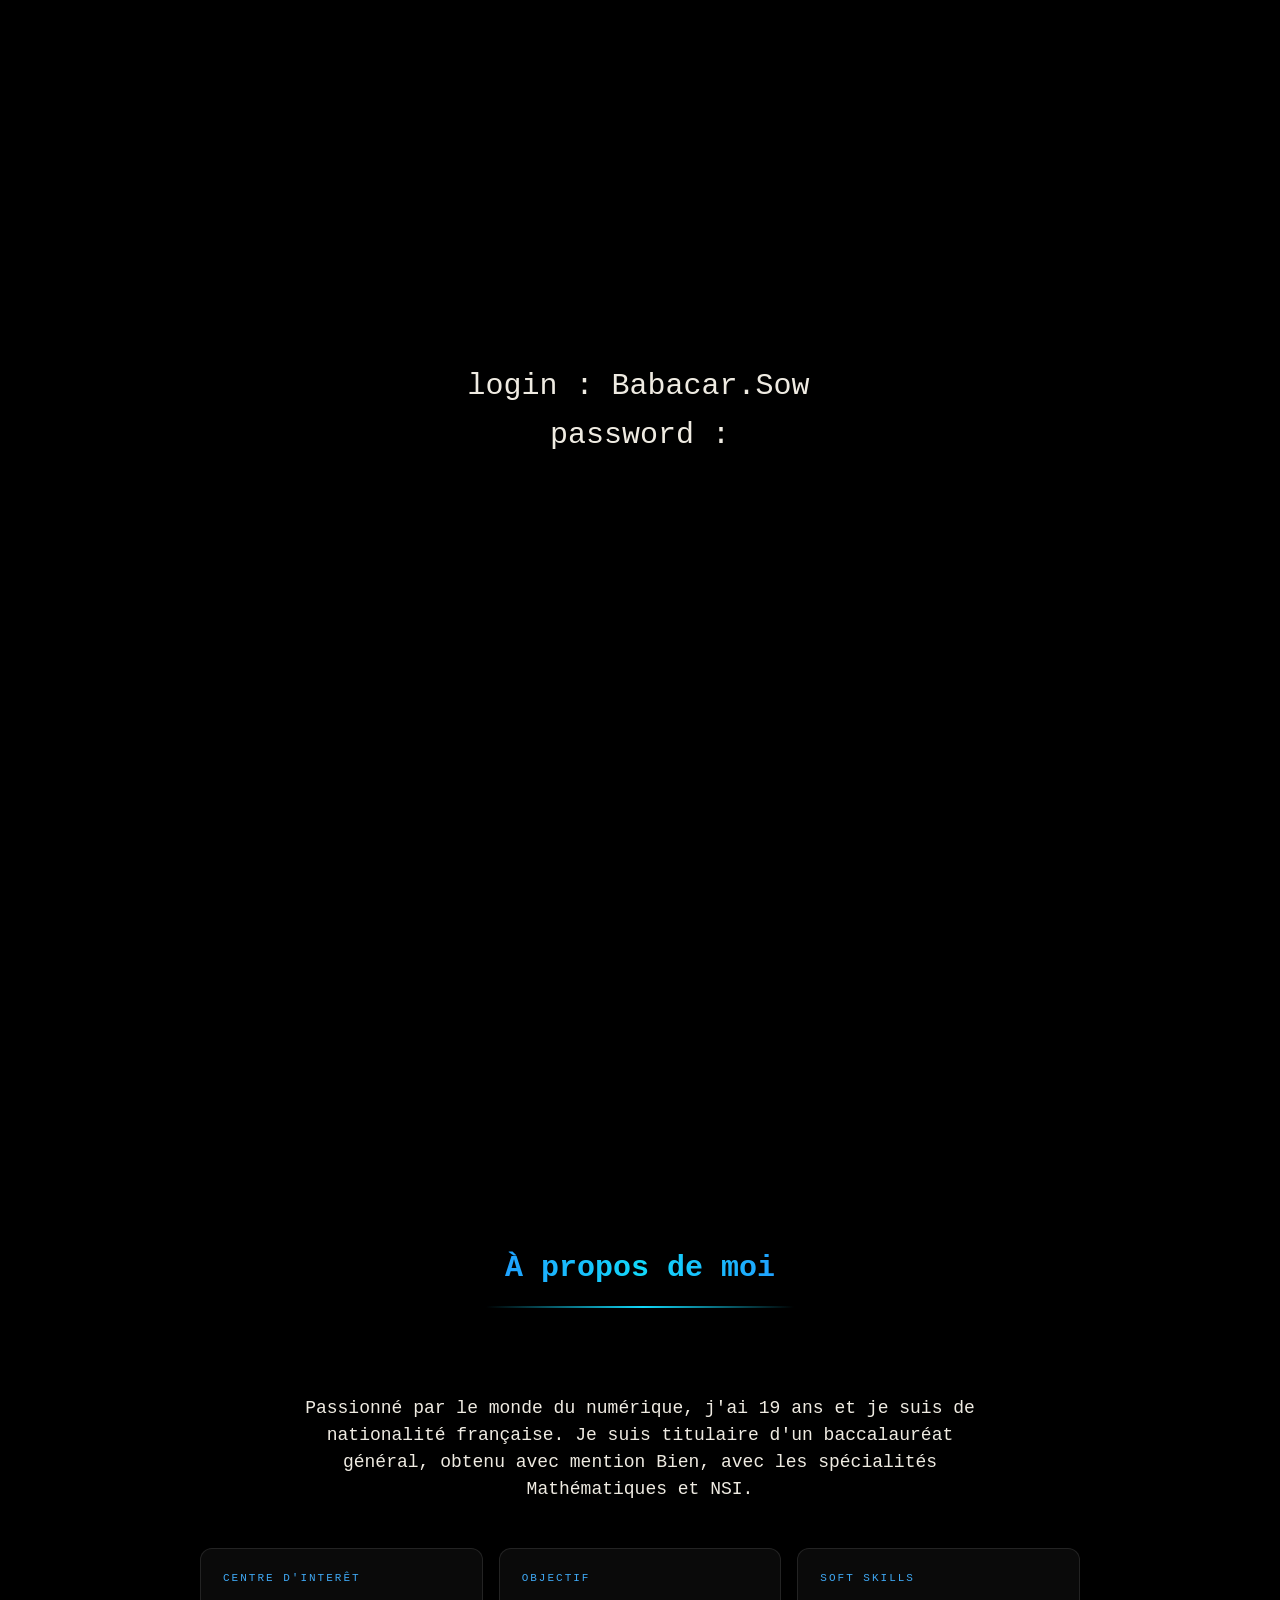
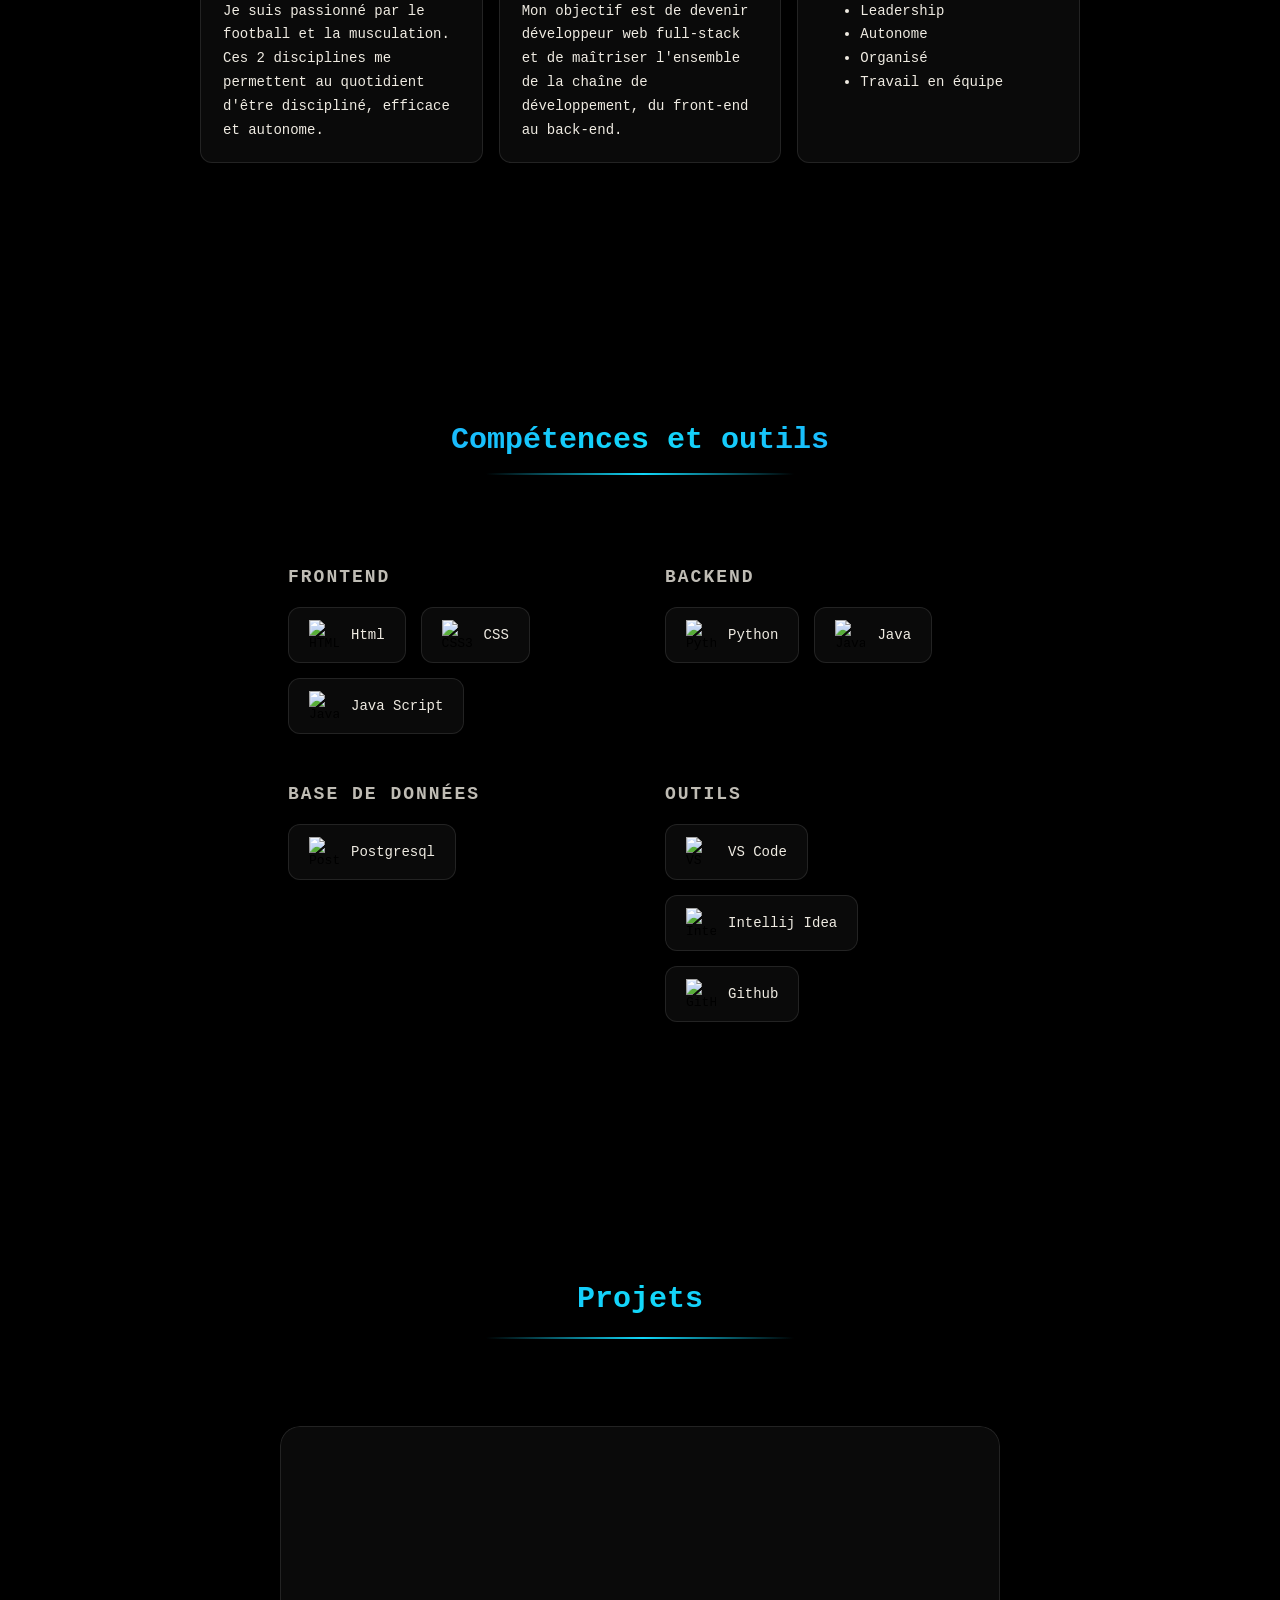
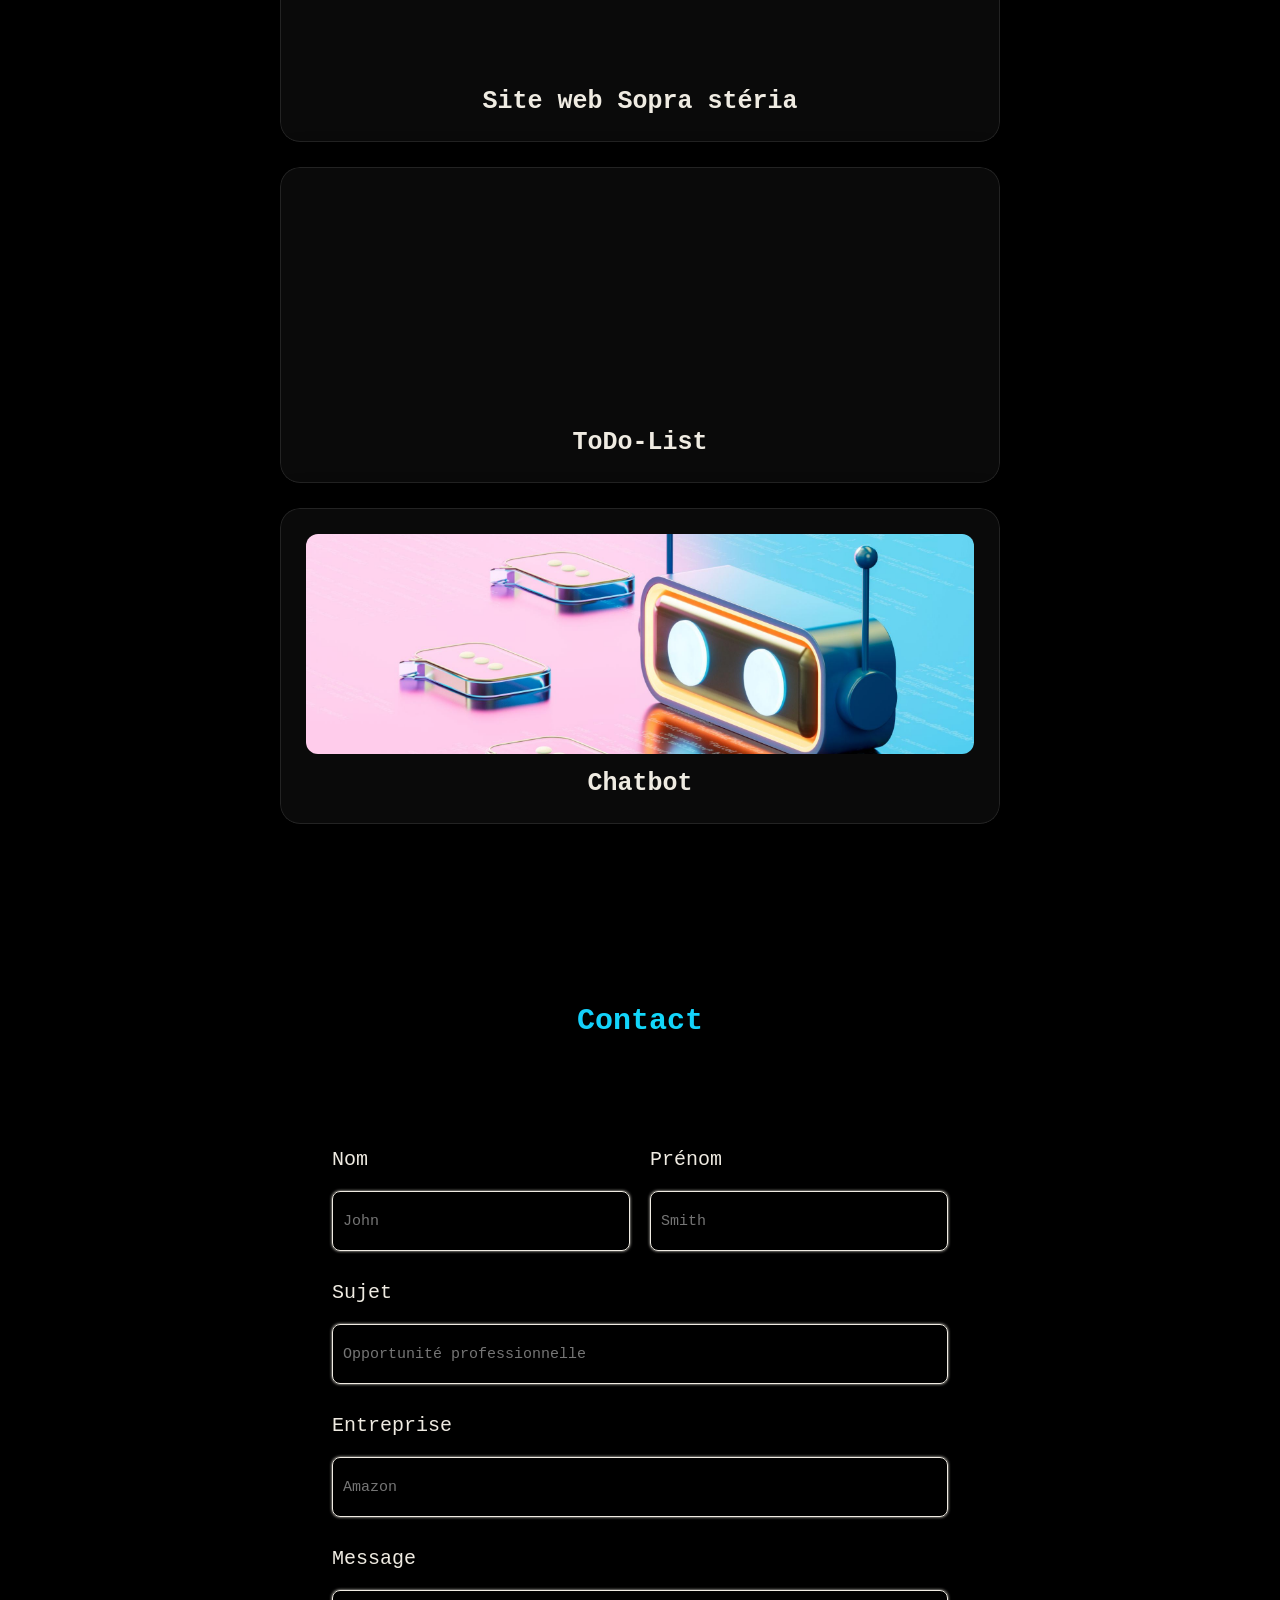
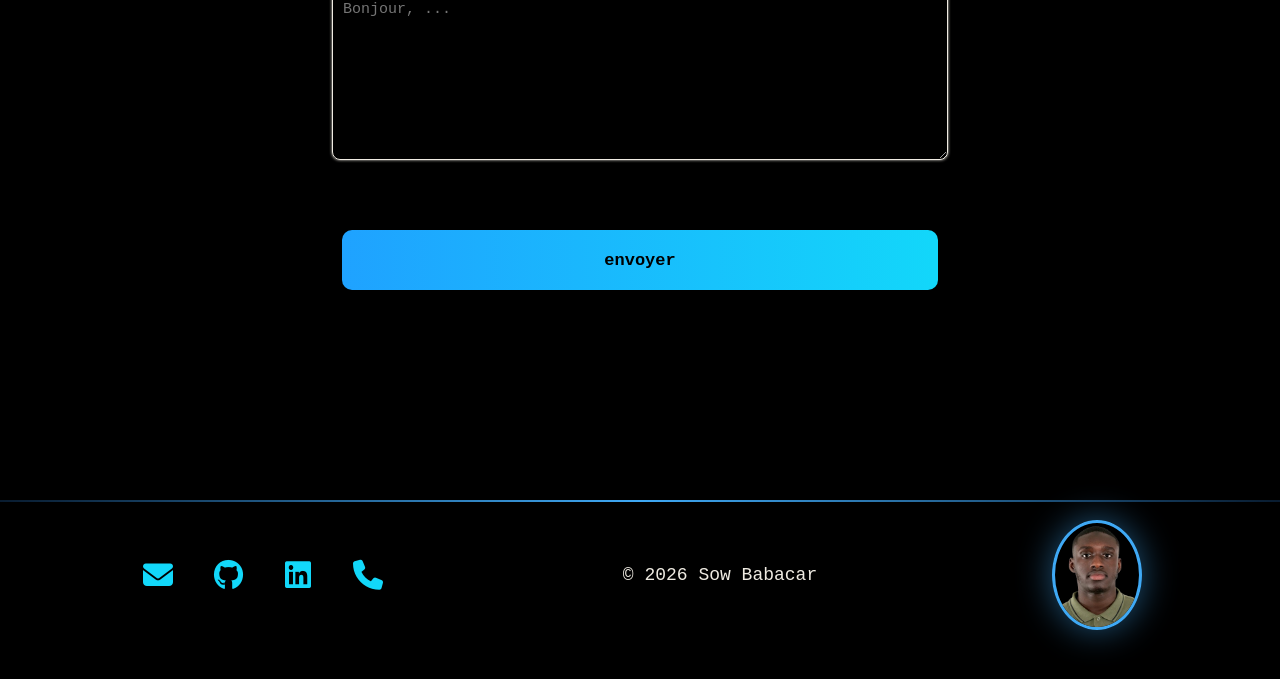
==== index.html @ c26d5688 "Codage d'un toast lors de l'envoie du formulaire." ====
<!doctype html>
<html lang="fr">

<head>
      <meta charset="UTF-8">
      <meta name="viewport" content="width=device-width, initial-scale=1.0">
      <title>B.Sow - Porfolio</title>
      <link rel="stylesheet" href="https://cdnjs.cloudflare.com/ajax/libs/font-awesome/6.5.1/css/all.min.css">
      <link rel="stylesheet" href="codes/header/header.css">
      <link rel="stylesheet" href="codes/main/main-codes/main.css">
      <link rel="stylesheet" href="codes/main/projets/projets.css">
      <link rel="stylesheet" href="codes/main/loader.css">
      <link rel="stylesheet" href="codes/footer/footer.css">
      <link rel="stylesheet" href="https://cdn.jsdelivr.net/gh/devicons/devicon@latest/devicon.min.css">
</head>

<body>
      <div id="loader">
            <p id="identifiant">login : </p>
            <p id="mdp">password : </p>
            <p id="welcome"></p>
      </div>

      <div id="main-content" style="opacity: 0; transition: opacity 1s ease;">
            <section class="grid-container"></section>
      </div>

      <div class="header-phone">
            <a href="#" class="open-btn">☰</a>
            <span>Babacar Sow</span>
      </div>

      <header>
            <div class="btn-span">
                  <a href="#" class="close-btn">X</a>
                  <span>Babacar Sow /></span>
            </div>

            <nav class="nav">
                  <ul>
                        <li><a href="#accueil">accueil</a></li>
                        <li><a href="#a-propos">À propos</a></li>
                        <li><a href="#competences-outils">Compétences</a></li>
                        <li><a href="#projets">Projets</a></li>
                  </ul>
            </nav>
      </header>

      <main>
            <!-- acceuil : section présentation + Contact -->
            <section class="acceuil" id="accueil">
                  <div class="photo">
                        <img src="img/acceuil/photo-de-profil-sans-fond.png" alt="photo de profil" id="photo-profil">
                  </div>

                  <div class="presentation">
                        <div class="prenom-nom">
                              <h2>Hello, je suis <br><span>Babacar Sow</span></h2>
                        </div>

                        <h3 id="h3Presentation">
                              <span id="partie1"></span><span id="spanPresentation"></span><span id="partie2"></span>
                        </h3>

                        <div class="btn-accueil">
                              <a href="documents/CV_Babacar_SOW.pdf" download="CV_Babacar_SOW.pdf" id="btn-telecharger" class="btn-grad">Télécharger CV</a>
                              <a href="#contact" id="btn-contact" class="btn-grad">Me contacter</a>
                        </div>
                  </div>
            </section>

            <!-- à propos de moi -->
            <section class="a_propos" id="a-propos">
                  <h2 class="titre">À propos de moi</h2>
                  <p id="paragraphe">
                        Passionné par le monde du numérique, j'ai 19 ans et je suis de nationalité française. Je suis titulaire d'un baccalauréat général, obtenu avec mention Bien, avec les spécialités Mathématiques et NSI.
                  </p>
                  <div class="infos" id="infos">
                        <div class="centre_interet">
                              <h3>Centre d'interêt</h3>
                              Je suis passionné par le football et la musculation. Ces 2 disciplines me permettent au quotidient d'être discipliné, efficace et autonome.
                        </div>
                        <div class="objectif">
                              <h3>Objectif</h3>
                              Mon objectif est de devenir développeur web full-stack et de maîtriser l'ensemble de la chaîne de développement, du front-end au back-end.
                        </div>
                        <div class="soft_skills">
                              <h3>Soft skills</h3>
                              <ul>
                                    <li>Leadership</li>
                                    <li>Autonome</li>
                                    <li>Organisé</li>
                                    <li>Travail en équipe</li>
                              </ul>
                        </div>
                  </div>
            </section>

            <!-- compétences et outils -->
            <section class="competences-outils" id="competences-outils">
                  <h2 class="titre">Compétences et outils</h2>

                  <div class="container-cards">
                        <div class="categorie frontend">
                              <h3 class="titre-categorie">Frontend</h3>
                              <div class="competences-container">
                                    <div class="icons">
                                          <img src="https://cdn.jsdelivr.net/gh/devicons/devicon@latest/icons/html5/html5-original.svg" alt="HTML5">
                                          <p>Html</p>
                                    </div>
                                    <div class="icons">
                                          <img src="https://cdn.jsdelivr.net/gh/devicons/devicon@latest/icons/css3/css3-original.svg" alt="CSS3">
                                          <p>CSS</p>
                                    </div>
                                    <div class="icons">
                                          <img src="https://cdn.jsdelivr.net/gh/devicons/devicon@latest/icons/javascript/javascript-original.svg" alt="JavaScript">
                                          <p>Java Script</p>
                                    </div>
                              </div>
                        </div>

                        <div class="categorie backend">
                              <h3 class="titre-categorie">Backend</h3>
                              <div class="competences-container">
                                    <div class="icons">
                                          <img src="https://cdn.jsdelivr.net/gh/devicons/devicon@latest/icons/python/python-original.svg" alt="Python">
                                          <p>Python</p>
                                    </div>
                                    <div class="icons">
                                          <img src="https://cdn.jsdelivr.net/gh/devicons/devicon@latest/icons/java/java-original.svg" alt="Java">
                                          <p>Java</p>
                                    </div>
                              </div>
                        </div>

                        <div class="categorie bdd">
                              <h3 class="titre-categorie">Base de données</h3>
                              <div class="competences-container">
                                    <div class="icons">
                                          <img src="https://cdn.jsdelivr.net/gh/devicons/devicon@latest/icons/postgresql/postgresql-original.svg" alt="PostgreSQL">
                                          <p>Postgresql</p>
                                    </div>
                              </div>
                        </div>

                        <div class="categorie outils">
                              <h3 class="titre-categorie">Outils</h3>
                              <div class="competences-container">
                                    <div class="icons">
                                          <img src="https://cdn.jsdelivr.net/gh/devicons/devicon@latest/icons/vscode/vscode-original.svg" alt="VS Code">
                                          <p>VS Code</p>
                                    </div>
                                    <div class="icons">
                                          <img src="https://cdn.jsdelivr.net/gh/devicons/devicon@latest/icons/intellij/intellij-original.svg" alt="IntelliJ IDEA">
                                          <p>Intellij Idea</p>
                                    </div>
                                    <div class="icons">
                                          <img src="https://cdn.jsdelivr.net/gh/devicons/devicon@latest/icons/github/github-original.svg" alt="GitHub">
                                          <p>Github</p>
                                    </div>
                              </div>
                        </div>
                  </div>
            </section>

            <!-- projets -->
            <section class="projets" id="projets">
                  <h2 class="titre">Projets</h2>
                  <div class="liste-projets">

                        <div class="projet soprasteria">
                              <div class="partie-haut">
                                    <video autoplay muted loop playsinline>
                                          <source src="./codes/main/projets/soprastéria/videoSopraSteria.mp4" type="video/mp4">
                                    </video>
                                    <h3>Site web Sopra stéria</h3>
                              </div>
                              <div class="partie-bas">
                                    <div class="stack-icons">
                                          <img src="https://cdn.jsdelivr.net/gh/devicons/devicon@latest/icons/java/java-original.svg" alt="HTML5" title="HTML">
                                          <img src="https://cdn.jsdelivr.net/gh/devicons/devicon@latest/icons/css3/css3-original.svg" alt="CSS3" title="CSS">
                                          <img src="https://cdn.jsdelivr.net/gh/devicons/devicon@latest/icons/javascript/javascript-original.svg" alt="JavaScript" title="JavaScript">
                                    </div>
                                    <div class="btn-projets">
                                          <a href="./codes/main/projets/soprastéria/soprastéria.html" target="_blank" class="btn-details">
                                                <i class="fa-solid fa-list-ul"></i>
                                                détails
                                          </a>
                                          <a href="https://babacar22138.github.io/Sopra-Steria/" target="_blank" class="btn-voir btn-grad">
                                                <i class="fa-solid fa-magnifying-glass"></i>
                                                voir
                                          </a>
                                    </div>
                              </div>
                        </div>

                        <div class="projet ToDOList">
                              <div class="partie-haut">
                                    <video autoplay muted loop playsinline>
                                          <source src="./codes/main/projets/ToDoList/video-todolist.mp4" type="video/mp4">
                                    </video>
                                    <h3>ToDo-List</h3>
                              </div>
                              <div class="partie-bas">
                                    <div class="stack-icons">
                                          <img src="https://cdn.jsdelivr.net/gh/devicons/devicon@latest/icons/html5/html5-original.svg" alt="HTML5" title="HTML">
                                          <img src="https://cdn.jsdelivr.net/gh/devicons/devicon@latest/icons/css3/css3-original.svg" alt="CSS3" title="CSS">
                                          <img src="https://cdn.jsdelivr.net/gh/devicons/devicon@latest/icons/javascript/javascript-original.svg" alt="JavaScript" title="JavaScript">
                                    </div>
                                    <div class="btn-projets">
                                          <a href="/codes/main/projets/ToDoList/todolist.html" target="_blank" class="btn-details">
                                                <i class="fa-solid fa-list-ul"></i>
                                                détails
                                          </a>
                                          <a href="https://babacar22138.github.io/ToDo-List/" target="_blank" class="btn-voir btn-grad">
                                                <i class="fa-solid fa-magnifying-glass"></i>
                                                voir
                                          </a>
                                    </div>
                              </div>
                        </div>

                        <div class="projet chatbot">
                              <div class="partie-haut">
                                    <!-- <video autoplay muted loop playsinline>
                                          <source src="./codes/main/projets/ToDoList/video-todolist.mp4" type="video/mp4">
                                    </video> -->
                                    <img src="./codes/main/projets/chatbot/bot.jpg" alt="bot" id="bot">
                                    <h3>Chatbot</h3>
                              </div>
                              <div class="partie-bas">
                                    <div class="stack-icons">
                                          <img src="https://cdn.jsdelivr.net/gh/devicons/devicon@latest/icons/java/java-original.svg" alt="Java" title="Java">
                                          <img src="https://cdn.jsdelivr.net/gh/devicons/devicon@latest/icons/intellij/intellij-original.svg" alt="Intellij" title="IntelliJ Idea">
                                          <img src="https://cdn.jsdelivr.net/gh/devicons/devicon@latest/icons/github/github-original.svg" alt="Github" title="Github">
                                    </div>
                                    <div class="btn-projets">
                                          <a href="./codes/main/projets/chatbot/chatbot.html" target="_blank" class="btn-details">
                                                <i class="fa-solid fa-list-ul"></i>
                                                détails
                                          </a>
                                          <!-- <a href="" target="_blank" class="btn-voir btn-grad">
                                                <i class="fa-solid fa-magnifying-glass"></i>
                                                voir
                                          </a> -->
                                    </div>
                              </div>
                        </div>

                  </div>
            </section>

            <!-- contact -->
            <section class="contact" id="contact">
                  <h2 class="titre">Contact</h2>

                  <form class="form" action="https://formspree.io/f/maqdydvb" method="POST">
                        <div class="nom-prenom">
                              <div class="nom">
                                    <label for="nom">Nom</label>
                                    <input type="text" id="nom" name="nom" placeholder="John" required>
                              </div>
                              <div class="prenom">
                                    <label for="prenom">Prénom</label>
                                    <input type="text" id="prenom" name="prenom" placeholder="Smith" required>
                              </div>
                        </div>
                        <div class="sujet">
                              <label for="sujet">Sujet</label>
                              <input type="text" name="sujet" id="sujet" placeholder="Opportunité professionnelle" required>
                        </div>
                        <div class="entreprise">
                              <label for="entreprise">Entreprise</label>
                              <input type="text" name="entreprise" id="entreprise" placeholder="Amazon" required>
                        </div>
                        <div class="message">
                              <label for="message">Message</label>
                              <textarea name="message" id="message" placeholder="Bonjour, ..." required></textarea>
                        </div>
                        <div class="btn-form">
                              <input type="submit" value="envoyer" id="btn-submit" class="btn-grad">
                        </div>
                  </form>
            </section>
      </main>
      <div id="toast-notification" class="toast">
            <div class="toast-content">
                  <i class="fa-solid fa-circle-check toast-icon"></i>
                  <p>Le formulaire a bien été envoyé !</p>
            </div>
            <button id="close-toast" class="toast-close-btn">&times;</button>
      </div>

      <footer>
            <div class="reseaux" id="reseaux-footer">
                  <a href="mailto:sowbabacar.pro@gmail.com"><i class="fa-solid fa-envelope"></i></a>
                  <a href="https://github.com/babacar22138" target="_blank"><i class="fa-brands fa-github"></i></a>
                  <a href="#" target="_blank"><i class="fa-brands fa-linkedin"></i></a>
                  <a href="tel:+33640655781"><i class="fa-solid fa-phone"></i></a>
            </div>
            <p>© 2026 Sow Babacar</p>
            <img src="img/acceuil/photo-de-profil-sans-fond.png" alt="photo de profil" id="photo-profil-footer">
      </footer>

      <!-- particles.js container -->
      <div id="particles-js"></div>
      <div class="count-particles"><span class="js-count-particles">--</span> particles</div>

      <!-- Scripts — UN SEUL chargement de particles.js via CDN https -->
      <script src="https://cdn.jsdelivr.net/particles.js/2.0.0/particles.min.js"></script>
      <script src="codes/header/header.js"></script>
      <script src="codes/main/form/form.js"></script>
      <script src="codes/main/main-codes/main.js"></script>
      // Apparition de la page (même logique que ton index)
      <script>
        window.addEventListener('load', () => {
            document.getElementById('page-projet').style.opacity = '1';
        });

        // Particles.js — même config que ton index
        particlesJS('particles-js', {
            particles: {
                number: { value: 80, density: { enable: true, value_area: 800 } },
                color: { value: '#3FA9F5' },
                shape: { type: 'circle' },
                opacity: { value: 0.3, random: true },
                size: { value: 3, random: true },
                line_linked: { enable: true, distance: 150, color: '#3FA9F5', opacity: 0.2, width: 1 },
                move: { enable: true, speed: 2, direction: 'none', random: false, straight: false, out_mode: 'out' }
            },
            interactivity: {
                detect_on: 'canvas',
                events: { onhover: { enable: true, mode: 'grab' }, onclick: { enable: true, mode: 'push' }, resize: true },
                modes: { grab: { distance: 140, line_linked: { opacity: 0.5 } }, push: { particles_nb: 4 } }
            },
            retina_detect: true
        });
    </script>
</body>

</html>
---- codes/header/header.css ----
:root{
    --text-color: #efebe2;
    --text-color-2: #3FA9F5;
}

header {
    /* background: #0e29472f; */
    backdrop-filter: blur(8px);
    display: flex;
    align-items: center;
    justify-content: space-around;
    padding: 20px;
    box-shadow: 0 3px 10px var(--barre-header);
    position: fixed;
    top: 0;
    width: 100%;
    z-index: 20;
}

/* ---------- boutons pour le format téléphone --------- */

.open-btn {
    display: none;
}

.close-btn {
    display: none;
}

/* ------------------------------------------------------ */

header span {
    font-size: 1.8vw;
    font-weight: bold;
    background: linear-gradient(to right, #1FA2FF 0%, #12D8FA 51%, #1FA2FF 100%);
    -webkit-background-clip: text;
    background-clip: text;
    -webkit-text-fill-color: transparent;
    cursor: default;
}

header ul {
    display: flex;
    flex-direction: row;
    padding: 0;
    justify-content: space-around;
    list-style: none;
    gap: 20px;
}

header a {
    color:var(--text-color);
    text-decoration: none;
    font-size: 1.0vw;
}

header a:hover {
    text-decoration: underline;
    text-underline-offset: 10px;
    color: var(--text-color-2);
    transition: color 0.2s;
}


/* ---------------------------------------------------- format téléphone --------------------------------------------------------- */

@media screen and (max-width: 1000px) {
    body{
        width: 100%;
    }
    header {
        transform: translateY(-120vh);
        transition: 0.4s;
    }

    .visible {
    transform: translateY(0%);
    }

    header{
        display: flex;
        flex-direction: column;
        background-color: #0e294749;
        backdrop-filter: blur(8px);
        height: 100%;
        justify-content: flex-start;
        gap: 7rem;
    }


    header nav{
        box-shadow: none;
        padding: 13px;
        border-radius: 30px;
    }


    /* ------------------------------ buttons ---------------------------------- */

    
    /* ------------------- bouton ouverture --------------------- */

    .open-btn {
        display: block;
        top: 0;
        font-size: 40px;
        text-decoration: none;
        color: var(--text-color);
    }


    /* ------------------- bouton fermeture + span --------------------- */

    .btn-span span{
        font-size: 40px;
    }

    .btn-span{
        display: flex;
        flex-direction: row;
        justify-content: space-between;
        width: 100%;
    }

    .close-btn {
        display: block;
        font-size: 40px;
        color: var(--text-color);
        text-decoration: none;
        padding-left: 10px;
    }

    .close-btn:hover{
        color: white;
        text-decoration: none;
    }



    /* ------------------- nav --------------------- */
    

    header nav ul{
        flex-direction: column;
    }

    header a{
        font-size: 30px;
    }

     /* ------------ .header-phone ------------- */
    
     
    
    .header-phone{
        z-index: 20;
        position: fixed;
        top: 0;
        width: 100%;
        display: flex;
        justify-content: space-between;
        padding: 30px;
        background: #0e294700;
        backdrop-filter: blur(10px);
    }

    .header-phone span{
        font-size: 2.8rem;
        color: var(--text-color-2);
        align-self: center;
        cursor: default;
    }

}
---- codes/main/main-codes/main.css ----
:root {
    /* --- Couleurs --- */
    --bg-color: linear-gradient(#091C30, #030b13);
    --bg-color-choix-2: #03080D;
    --text-color: #efebe2;
    --text-color-2: #3FA9F5;
    --btn-bg: #6fb5e700;
    --btn-bg-hover: #5db3ef;
    --btn-secondaire-bg: #296c9c00;
    --btn-secondaire-bg-hover: aqua;
    --shadow-color: black;
    --color-titre-partie: aqua;

    /* --- Tailles --- */
    --font-size-title: 40px;
    --font-size-subtitle: 16px;
    --padding-main: 0 250px 150px 250px;
    --border-radius: 10px;
    --border-radius-hover: 20px;
    --box-shadow: 0 0 15px var(--shadow-color);
    --box-shadow-hover: 0 0 25px var(--shadow-color);
    --transition: all 0.4s;
}


* {
    font-family: monospace;
    margin: 0;
    box-sizing: border-box;
    scroll-behavior: smooth;
}

/* --------------------------- background --------------------------- */

/* ---- particles.js container ---- */
#particles-js {
    position: fixed;
    top: 0;
    left: 0;
    width: 100%;
    height: 100%;
    z-index: -1;
}

/* ---- stats.js ---- */
#stats,
.count-particles {
    -webkit-user-select: none;
    margin-top: 5px;
    margin-left: 5px;
}

#stats {
    border-radius: 3px 3px 0 0;
    overflow: hidden;
}

.count-particles {
    border-radius: 0 0 3px 3px;
}

/* ---------------------------------------------------------- */

body {
    min-height: 100vh;
    background: black;
}

main {
    margin-top: 84px;
    padding: var(--padding-main);
}

.acceuil {
    margin-top: 20vh;
    scroll-margin-top: 300px;
}

.projets {
    margin-top: 20vh;
    scroll-margin-top: 100px;
}

.a_propos,
.competences-outils,
.contact {
    margin-top: 20vh;
    scroll-margin-top: 240px;
}

/* --- transition fluide --- */
.titre,
.competences-outils,
.projets,
.contact,
.cards,
.form {
    opacity: 0;
    transition: opacity 1.5s ease-in-out;
}

.a_propos,
.competences-outils,
.contact,
.projets {
    position: relative;
}


/* ----------- linéar gradient ----------- */

.a_propos::after,
.competences-outils::after,
.contact::after,
.projets::after {
    content: "";
    position: absolute;
    top: 55px;
    left: 50%;
    transform: translateX(-50%);
    width: 0%;
    height: 2px;
    transition: width 0.8s;
    background: linear-gradient(to right, black 0%, #12D8FA 51%, black 100%);
}

.a_propos.visible::after,
.competences-outils.visible::after,
.contact.visible::after,
.projets.visible::after {
    width: 35%;
}

/* --- titre des parties ---  */

.a_propos h2,
.competences-outils h2,
.contact h2,
.projets h2 {
    text-align: center;
    margin-bottom: 110px;
    font-size: 30px;
    background: linear-gradient(to right, #1FA2FF 0%, #12D8FA 51%, #1FA2FF 100%);
    -webkit-background-clip: text;
    background-clip: text;
    -webkit-text-fill-color: transparent;
    cursor: default;
}


/* -------------- photo de profil en mouvement ---------------- */

@keyframes flottaison {
    0% {
        transform: translateY(0);
    }

    50% {
        transform: translateY(-20px);
    }

    100% {
        transform: translateY(0);
    }
}

#photo-profil {
    animation: flottaison 3s ease-in-out infinite;
}

/* ------------------------------------------------------------------------------ acceuil -------------------------------------------------------------------------- */

/* -------- transition après loader -------------- */

.acceuil-caché {
    opacity: 0;
    transition: all 1.5s ease-in;
}

.acceuil.visible {
    opacity: 1;
    transition: transform 1.2s ease-in;
}

.prenom-nom,
.reseaux-acceuil {
    opacity: 0;
    transition: opacity 0.8s ease-in;
}

/* ------------------------------ */

.acceuil {
    opacity: 0;
    transform: translateY(-100px);
    transition: all 1s ease-out;
    display: flex;
    flex-direction: row-reverse;
    align-items: center;
    justify-content: space-between;
    flex-wrap: wrap-reverse;
    gap: 100px;
    position: relative;
    margin-top: 40vh;
}

/* ----------- photo de profil --------------- */

.photo {
    align-content: center;
}

#photo-profil {
    background-color: #091c3000;
    border: 3px solid var(--text-color-2);
    border-radius: 50%;
    opacity: 0;
    transition: opacity 1.4s ease-in;
    box-shadow: 0 0 15px rgba(31, 162, 255, 0.4);
}


/* ------ presentation ------- */

.presentation {
    display: flex;
    flex-direction: column;
    align-items: flex-start;
    max-width: 60%;
    gap: 10px;
}

.prenom-nom {
    font-size: var(--font-size-title);
}

.presentation h2 {
    white-space: nowrap;
    letter-spacing: 5px;
    font-size: 4.8vw;
}

.prenom-nom h2 span {
    background: linear-gradient(to right, #1FA2FF 0%, #12D8FA 51%, #1FA2FF 100%);
    -webkit-background-clip: text;
    background-clip: text;
    -webkit-text-fill-color: transparent;
}

#spanPresentation {
    background: linear-gradient(to right, #1FA2FF 0%, #12D8FA 51%, #1FA2FF 100%);
    -webkit-background-clip: text;
    background-clip: text;
    -webkit-text-fill-color: transparent;
}

.presentation h3 {
    margin: 20px 0;
    font-size: 1.0vw;
}

.presentation h3,
.presentation h2 {
    text-align: left;
    color: var(--text-color);
}


/* --------------- boutons ------------------*/
.btn-accueil {
    display: flex;
    flex-direction: row;
    justify-content: space-between;
}

.reseaux-acceuil {
    opacity: 0;
    transition: opacity 1.4s ease-in;
}

.btn-grad {
    font-size: var(--font-size-subtitle);
    background-color: var(--btn-bg);
    text-decoration: none;
}

.btn-grad {
    background-image: linear-gradient(to right, #1FA2FF 0%, #12D8FA 51%, #1FA2FF 100%);
}

.btn-grad {
    margin: 10px;
    padding: 15px 45px;
    text-align: center;
    text-transform: capitalize;
    transition: opacity 1.2s ease-in, transform 0.3s;
    background-size: 200% auto;
    color: var(--text-color);
    border-radius: 10px;
    display: block;
    outline: none;
    border: none;
    font-weight: bold;
    border: 0;
    box-shadow: 0 0 15px rgba(31, 162, 255, 0.4);
}

.btn-grad:hover {
    background-position: right center;
    text-decoration: none;
    color: var(--text-color);
}


/* ------- commun (acceuil + projet)------------ */

.btn-grad,
.btn-details,
.btn-voir {
    display: flex;
    align-items: center;
    justify-content: center;
    gap: 8px;
    backdrop-filter: blur(8px);
    padding: 15px;
    border-radius: var(--border-radius);
    transition: var(--transition);
}

.btn-details {
    transition: var(--transition);
}

#btn-contact,
#btn-telecharger,
.btn-details,
.btn-voir {
    transition: var(--transition);
}

#btn-contact:hover,
#btn-telecharger:hover,
.btn-details:hover,
.btn-voir:hover {
    transform: translateY(-5px);
    border-radius: var(--border-radius-hover);
    box-shadow: var(--box-shadow-hover);
    font-weight: bold;
}

#btn-contact {
    opacity: 0;
}

#btn-telecharger {
    margin-left: 0;
    background: white;
    color: black;
    opacity: 0;
    transition: opacity 1.2s, transform 0.4s, border-radius 0.4s, box-shadow 0.4s;
    box-shadow: 0 0 15px rgba(169, 203, 228, 0.4);
}

/* ----------- medias queries acceuil ----------- */

@media screen and (max-width: 1500px) {
    .prenom-nom {
        font-size: 30px;
    }
}

@media screen and (max-width: 1300px) {
    main {
        padding: 0 200px 200px 200px;
    }
}

@media screen and (max-width: 1100px) {
    main {
        padding: 0 100px 100px 100px;
    }

    .acceuil {
        flex-direction: column;
        align-items: center;
        justify-content: center;
        gap: 40px;
        flex-wrap: wrap-reverse;
    }

    #photo-profil {
        height: 280px;
        position: unset;
    }

    .presentation {
        max-width: 100%;
        align-items: center;
    }

    .presentation h2 {
        white-space: normal;
        text-align: center;
        font-size: clamp(28px, 6vw, 52px);
    }

    .presentation h3 {
        text-align: center;
        font-size: clamp(13px, 2vw, 18px);
    }

    .btn-accueil {
        justify-content: center;
        flex-wrap: wrap;
    }
}

@media screen and (max-width: 800px) {
    main {
        padding: 0 30px 200px 30px;
    }

    .acceuil {
        margin-top: 250px;
    }

    .presentation h3 {
        margin: 30px 0;
    }

    .presentation h4 {
        margin: 30px 0;
    }

    .btn-accueil {
        flex-direction: column;
        width: 90%;
    }

    #btn-contact,
    #btn-telecharger {
        flex-direction: column;
        font-size: 18px;
        font-weight: bold;
        width: 100%;
    }
}

@media screen and (max-width: 768px) {
    .acceuil {
        gap: 30px;
    }

    .presentation h2 {
        font-size: clamp(24px, 8vw, 40px);
        letter-spacing: 2px;
    }

    .presentation h3 {
        font-size: 15px;
        margin: 15px 0;
    }

    .btn-accueil {
        flex-direction: column;
        width: 60%;
        align-items: center;
    }

    #btn-telecharger,
    #btn-contact {
        margin: 6px 0;
        font-size: 16px;
    }
}

@media screen and (max-width: 500px) {
    main {
        margin-top: 165px;
    }

    .header-phone span {
        font-size: 40px;
    }

    .btn-accueil {
        width: 70%;
    }

    #btn-contact,
    #btn-telecharger {
        width: 100%;
    }

    .presentation h2 {
        font-size: 35px;
    }
}

@media screen and (max-width: 480px) {
    .acceuil {
        margin-top: 30vh;
    }

    .presentation h2 {
        font-size: clamp(22px, 9vw, 34px);
        letter-spacing: 1px;
    }

    #btn-telecharger,
    #btn-contact {
        width: 100%;
    }
}

/* ----------------------------------------------------------------------- à propos -------------------------------------------------- */
.a_propos {
    display: flex;
    flex-direction: column;
    align-items: center;
    font-size: 16px;
}

.a_propos p {
    color: var(--text-color);
    margin-bottom: 10px;
    max-width: 700px;
    margin: 0 auto;
    font-size: 18px;
    line-height: 1.5;
    text-align: center;
}

.a_propos > p {
    color: var(--text-color);
    max-width: 700px;
    margin: 0 auto;
    font-size: 18px;
    line-height: 1.5;
    text-align: center;
}

#paragraphe, #paragraphe2, #btn-telecharger {
    opacity: 0;
}

#paragraphe, #paragraphe2 {
    transition: all 1.2s ease-in;
}

#paragraphe, #btn-telecharger {
    opacity: 0;
}

#paragraphe {
    transition: all 1.2s ease-in;
}

#paragraphe2 {
    margin-top: 45px;
}

.btn-a-propos {
    margin-top: 40px;
    display: flex;
    gap: 20px;
    max-width: 100%;
    border-radius: 8px;
    justify-content: center;
}

.btn-acceuil a {
    text-decoration: none;
}

/* ----------- grille de cartes ----------- */
.centre_interet, .objectif, .soft_skills {
    opacity: 0;
}

.infos {
    display: grid;
    grid-template-columns: repeat(3, 1fr);
    gap: 16px;
    max-width: 900px;
    width: 100%;
    margin-top: 45px;
}

.infos > div {
    background: rgba(255, 255, 255, 0.04);
    border: 1px solid rgba(255, 255, 255, 0.1);
    border-radius: 12px;
    padding: 20px 22px;
    color: var(--text-color);
    font-size: 14px;
    line-height: 1.7;
    transition: transform 0.3s, border-color 0.3s, opacity 1.2s;
}

.infos > div:hover {
    transform: translateY(-5px);
    border-color: rgba(63, 169, 245, 0.35);
}

.infos h3 {
    font-size: 11px;
    font-weight: 500;
    text-transform: uppercase;
    letter-spacing: 2px;
    color: var(--text-color-2);
    margin-bottom: 12px;
}

/* ----------- liste compétences ----------- */

.competences ul {
    list-style: none;
    padding: 0;
    margin: 0;
    display: flex;
    flex-wrap: wrap;
    gap: 8px;
}

.competences ul li {
    font-size: 13px;
    padding: 5px 14px;
    border-radius: 99px;
    background: rgba(63, 169, 245, 0.12);
    color: var(--text-color-2);
    border: 1px solid rgba(63, 169, 245, 0.3);
    transition: background 0.3s, border-color 0.3s;
}

.competences ul li:hover {
    background: rgba(63, 169, 245, 0.25);
    border-color: rgba(63, 169, 245, 0.6);
}

/* ----------- bouton ----------- */

.btn-a-propos {
    margin-top: 40px;
    display: flex;
    gap: 20px;
    max-width: 100%;
    border-radius: 8px;
    justify-content: center;
}

/* ----------- medias queries à propos ----------- */

@media screen and (max-width: 1000px) {
    .a_propos p {
        font-size: 16px;
    }
}

@media screen and (max-width: 900px) {
    .infos {
        grid-template-columns: repeat(2, 1fr);
    }

    .competences {
        grid-column: 1 / -1;
    }
}

@media screen and (max-width: 600px) {
    .infos {
        grid-template-columns: 1fr;
    }

    .competences {
        grid-column: 1;
    }
}

@media screen and (max-width: 500px) {
    .a_propos p {
        font-size: 14px;
    }
}

/* ----------------------------------------------------------------------- Compétences et outils ------------------------------------------------------------------- */

.competences-outils::after {
    top: 130px;
}

/* ------------- cards --------------- */

.competences-outils {
    padding: 80px 10%;
}

.container-cards {
    display: grid;
    grid-template-columns: repeat(2, 1fr);
    gap: 50px;
    align-items: start;
}

.titre-categorie {
    color: var(--text-color);
    font-size: 18px;
    text-align: left;
    margin-bottom: 20px;
    text-transform: uppercase;
    letter-spacing: 2px;
    opacity: 0.8;
}

.competences-container {
    display: flex;
    flex-wrap: wrap;
    gap: 15px;
}

.icons {
    display: flex;
    flex-direction: row;
    align-items: center;
    gap: 12px;
    padding: 12px 20px;
    background: rgba(255, 255, 255, 0.04);
    border: 1px solid rgba(255, 255, 255, 0.1);
    border-radius: 12px;
    width: fit-content;
    transition: all 0.3s cubic-bezier(0.4, 0, 0.2, 1);
    cursor: default;
}

.icons img {
    width: 30px;
    height: 30px;
}

.icons p {
    color: var(--text-color);
    font-size: 14px;
    font-weight: 500;
    margin: 0;
}

.icons:hover {
    transform: translateY(-5px);
    border-color: rgba(63, 169, 245, 0.6);
}

/* ----------- medias queries compétences et outils ----------- */

@media (max-width: 768px) {
    .container-cards {
        grid-template-columns: 1fr;
    }
    .icons {
        width: 100%;
        justify-content: center;
    }
}

@media screen and (max-width: 800px) {
    .cards {
        grid-template-columns: repeat(auto-fit, minmax(100px, 1fr));
        padding: 45px;
    }
}

@media screen and (max-width: 500px) {
    .competences-outils h2 {
        font-size: 25px;
    }

    .cards div p {
        font-size: 13px;
    }
}

@media screen and (max-width: 420px) {
    .competences-outils::after {
        top: 150px;
    }
}

/* -------------------------------------------------------------------------- Contact --------------------------------------------------------------------------------- */

form {
    color: var(--text-color);
    width: 70%;
    margin: 0 auto;
}

form div {
    max-width: 100%;
}

form label {
    margin-bottom: 20px;
    font-size: 20px;
}

form input {
    height: 60px;
}

form textarea {
    height: 170px;
}

form input,
.message textarea {
    padding: 10px;
    font-size: 15px;
    text-align: start;
    outline: none;
    border-radius: 8px;
    color: var(--text-color);
    backdrop-filter: blur(8px);
    background-color: #030b1300;
    border: 1px solid var(--text-color);
    box-shadow: 0 0 3px var(--text-color);
}

form input:focus,
form textarea:focus {
    border: 1px solid var(--text-color-2);
    background-color: #030b1358;
    box-shadow: 0 0 3px var(--text-color-2);
}

/* --------------------------------------- */

.nom-prenom {
    display: flex;
    flex-direction: row;
    gap: 20px;
    width: 100%;
}

.nom,
.prenom {
    min-width: 48%;
    width: 50%;
}

.nom,
.prenom,
.sujet,
.entreprise,
.message {
    display: flex;
    flex-direction: column;
}

.nom-prenom,
.sujet,
.entreprise,
.message {
    margin-bottom: 30px;
}

/* ------ bouton du formulaire --------- */

.btn-form {
    display: flex;
    justify-content: center;
    margin-top: 60px;
}

#btn-submit {
    text-align: center;
    font-weight: bold;
    font-size: 17px;
    color: black;
    outline: none;
    box-shadow: 0 0 2px black;
    background-color: var(--text-color-2);
    width: 100%;
    border: 0;
    transition: var(--transition);
    text-transform: lowercase;
}

#btn-submit:hover {
    cursor: pointer;
    font-size: 19px;
    width: 93%;
    transform: translateY(-5px);
    box-shadow: 0 4px 2px black;
}

/* ----------- medias queries contact ----------- */

@media screen and (max-width: 800px) {
    .a_propos,
    .competences-outils,
    .contact,
    .projets {
        margin-top: 90px;
    }

    .nom-prenom {
        flex-direction: column;
    }

    .nom,
    .prenom {
        width: 100%;
    }

    .btn-form input {
        width: 100%;
        font-size: 20px;
    }
}

/* -------------------------------------------------------------------------- Toast Notification ------------------------------------------------------------------------ */
.toast {
    position: fixed;
    bottom: 30px;
    right: 30px;
    background: rgba(9, 28, 48, 0.85);
    border: 1px solid var(--text-color-2);
    backdrop-filter: blur(10px);
    color: var(--text-color);
    padding: 16px 24px;
    border-radius: var(--border-radius);
    box-shadow: 0 10px 30px rgba(0, 0, 0, 0.5), 0 0 15px rgba(63, 169, 245, 0.2);
    display: flex;
    align-items: center;
    justify-content: space-between;
    gap: 20px;
    z-index: 9999;
    
    opacity: 0;
    transform: translateY(20px);
    pointer-events: none;
    transition: opacity 0.4s ease, transform 0.4s ease;
}

.toast.show {
    opacity: 1;
    transform: translateY(0);
    pointer-events: auto;
}

.toast-content {
    display: flex;
    align-items: center;
    gap: 12px;
}

.toast-icon {
    color: #12D8FA;
    font-size: 18px;
}

.toast p {
    margin: 0;
    font-size: 14px;
    font-weight: bold;
    letter-spacing: 0.5px;
}

.toast-close-btn {
    background: none;
    border: none;
    color: var(--text-color);
    font-size: 22px;
    cursor: pointer;
    opacity: 0.6;
    transition: opacity 0.2s, transform 0.2s;
    padding: 0;
    line-height: 1;
}

.toast-close-btn:hover {
    opacity: 1;
    color: #12D8FA;
    transform: scale(1.1);
}

/* ----------- medias queries toast ----------- */
@media screen and (max-width: 480px) {
    .toast {
        bottom: 20px;
        left: 20px;
        right: 20px;
        padding: 12px 16px;
    }
}
---- codes/main/projets/projets.css ----
:root {
    /* --- Couleurs --- */
    --bg-color: linear-gradient(#091C30, #030b13);
    --bg-color-choix-2: #03080D;
    --text-color: #efebe2;
    --text-color-2: #3FA9F5;
    --btn-bg: #6fb5e700;
    --btn-bg-hover: #5db3ef;
    --btn-secondaire-bg: #296c9c00;
    --btn-secondaire-bg-hover: aqua;
    --shadow-color: black;
    --color-titre-partie: aqua;
}

/* ---------------------- partie projets ------------------------------ */
.projets {
    padding: 0 205px;
}

.liste-projets {
    display: grid;
    grid-template-columns: repeat(auto-fit, minmax(min(400px, 100%), 1fr));
    place-items: center;
    gap: 25px;
    color: var(--text-color);
}

.projet {
    width: 100%;
    position: relative;
    transition: transform 0.3s;
    box-shadow: 0 0 30px black;
    border-radius: 20px;
    overflow: hidden;
}

.projet:hover .partie-bas {
    opacity: 1;
}

.projet:hover {
    transform: translateY(-10px);
    border-color: rgba(63, 169, 245, 0.6);
}

/* ------------ boutons ------------- */

.btn-projets {
    display: flex;
    flex-direction: row;
    justify-content: space-between;
    gap: 20px;
}

.btn-details, .btn-voir {
    font-size: var(--font-size-subtitle);
    color: var(--btn-bg-hover);
}

/* ---- transition au hover ET au relâchement ---- */

.btn-details {
    color: var(--text-color-2);
    border: 1px solid;
    margin: 10px;
    /* transition héritée de main.css via .btn-details */
}

.btn-details:hover {
    color: var(--text-color);
    transform: translateY(-5px);
    border-radius: var(--border-radius-hover);
    box-shadow: 0 0 25px black;
}

.btn-voir {
    background-color: var(--text-color-2);
    color: var(--text-color);
    border: 0;
    /* transition héritée de main.css via .btn-voir */
}

.btn-voir:hover {
    background-color: var(--text-color-2);
    color: var(--text-color);
    border: 0;
    filter: brightness(1.15);
    transform: translateY(-5px);
    border-radius: var(--border-radius-hover);
    box-shadow: 0 0 25px black;
}

/* ----------- partie de haut -------------- */

.partie-haut {
    background: rgba(255, 255, 255, 0.04);
    border: 1px solid rgba(255, 255, 255, 0.1);
    padding: 25px;
    border-radius: 20px;
    transition: border-radius 1s ease-out;
}

.partie-haut.border {
    border-radius: 20px 20px 0 0;
}

.partie-haut h3 {
    text-align: center;
    font-size: 25px;
    margin-top: 15px;
    margin-bottom: 0;
    color: var(--text-color);
}

/* ----------- vidéo -------------- */

.partie-haut video, #bot {
    display: block;
    width: 100%;
    height: 220px;
    object-fit: cover;
    border-radius: 12px;
}

/* ----------- partie du bas -------------- */

.partie-bas {
    opacity: 0;
    padding: 20px 25px;
    position: absolute;
    bottom: 0;
    left: 0;
    width: 100%;
    height: auto;
    transition: opacity 0.4s ease;
    background: linear-gradient(to top, rgba(0, 0, 0, 0.92) 70%, rgba(0, 0, 0, 0));
    border-radius: 0 0 20px 20px;
    display: flex;
    flex-direction: column;
    justify-content: flex-end;
    gap: 14px;
}

.partie-bas p {
    text-align: left;
    font-size: 0.82rem;
    line-height: 1.6;
    color: var(--text-color);
    display: -webkit-box;
    -webkit-line-clamp: 3;
    -webkit-box-orient: vertical;
    overflow: hidden;
}

.partie-bas img {
    max-width: 25px;
}

/* --------------- stack icons ---------------- */

.stack-icons {
    display: flex;
    flex-direction: row;
    gap: 10px;
    align-items: center;
    flex-wrap: wrap;
}

.stack-icons img {
    width: 32px;
    height: 32px;
    border-radius: 6px;
    background: rgba(255, 255, 255, 0.06);
    padding: 4px;
    border: 1px solid rgba(255, 255, 255, 0.12);
    transition: transform 0.3s, border-color 0.3s;
}

.stack-icons img:hover {
    transform: translateY(-4px);
    border-color: rgba(63, 169, 245, 0.5);
}

/* --------------- boutons ---------------- */

.btn-projets a {
    text-decoration: none;
    width: 45%;
    font-size: clamp(12px, 1.1vw, 16px);
    transition: font-size 0.2s ease, transform 0.4s, border-radius 0.4s, box-shadow 0.4s, color 0.4s, filter 0.4s;
}

.btn-projets a:hover {
    font-size: clamp(13px, 1.2vw, 17px);
}

.btn-projets a img {
    margin-right: 8px;
}

/* -------------------------------- media queries ------------------------- */

@media screen and (max-width: 1410px) {
    .projets {
        padding: 0 80px;
    }
}

@media screen and (max-width: 1000px) {
    .projets {
        padding: 0 30px;
    }

    .liste-projets {
        grid-template-columns: repeat(auto-fit, minmax(min(320px, 100%), 1fr));
    }
}

/* ---------- téléphone ---------- */

@media screen and (max-width: 768px) {
    .projets {
        padding: 0;
    }

    .liste-projets {
        grid-template-columns: 1fr;
        place-items: center;
    }

    .projet {
        width: 90%;
    }

    .btn-projets {
        gap: 10px;
    }

    .btn-projets a {
        width: 100%;
        font-size: 16px;
    }

    .btn-projets a:hover {
        font-size: 17px;
    }

    .partie-haut h3 {
        font-size: 20px;
    }

    .partie-haut video {
        height: 180px;
    }
}

@media screen and (max-width: 500px) {
    .projet {
        width: 100%;
    }

    .partie-bas p {
        font-size: 0.78rem;
    }

    .btn-projets a {
        font-size: 15px;
    }
}
---- codes/main/loader.css ----
:root{
    --text-color: #efebe2;
    --text-color-2: #3FA9F5;
}

/* ---------intro avant l'ouverture de la page --------------*/

#loader {
  position: fixed;
  top: 0;
  left: 0;
  width: 100%;
  height: 100vh;
  /* background-color: #030b13; */
  background-color: black;
  display: flex;
  justify-content: center;
  align-items: center;
  z-index: 1000; /* Toujours au-dessus */
  transition: transform 0.8s cubic-bezier(0.77, 0, 0.175, 1);
  display: flex;
  flex-direction: column;
}

#intro{
    margin-top: 25px;
}

#identifiant, #mdp, #welcome, #intro{
    margin-bottom: 15px;
    white-space: nowrap;
    overflow: hidden;
    display: inline-block;
    font-size: 30px;
    color: var(--text-color);
}

#welcome{
    color: var(--text-color-2);
    font-size: 35px;
    margin-top: 50px;
}

/* ---------- curseur ------------- */

.curseur{
    border-right: 3px solid #000;
    animation: blink 0.7s infinite;
}

@keyframes blink {
  0%, 100% { border-color: transparent; }
  50% { border-color: var(--btn-bg-hover); }
}

.loader-hidden {
  transform: translateY(-100%);
}

@media screen and (max-width: 600px) {
    #welcome{
        font-size: 25px;
    }
    
}
---- codes/footer/footer.css ----
/* -------------------------------------------------------------------------- Footer --------------------------------------------------------------------------------- */
:root{
    --text-color: #efebe2;
    --text-color-2: #3FA9F5;
}

footer{
    /* background: #0e29477c; */
    backdrop-filter: blur(8px);
    display: flex;
    align-items: center;
    justify-content: space-around;
    padding: 20px 20px 0 20px;
    box-shadow: 0 3px 10px var(--barre-header);
    width: 100%;
    color: var(--text-color);
}

footer::after{
    content: "";
    position: absolute;
    top: 0;
    left: 0;
    width: 100%;
    height: 2px;
    background: linear-gradient(90deg,#091C30, var(--text-color-2), #091C30);
}

/* -------- reseaux --------- */

.reseaux{
    width: 250px;
    display: flex;
    flex-direction: row;
    justify-content: space-between;
}



.reseaux a i{
    color: #12D8FA;
    font-size: 30px;
    border-radius: 30px;
    padding: 5px;
    transition: all 0.3s;
}

.reseaux a:hover .reseaux a i{
    cursor: pointer;
    color: var(--text-color);
}

/* ------ copyright --------- */

footer p{
    font-size: 18px;
}


/* ------- photo --------- */


#photo-profil-footer{
    background-color: #091c3000;
    border: 3px solid var(--text-color-2);
    box-shadow: 0 0 35px rgba(63,169,245,0.5);
    border-radius: 50%;
    height: 110px;
    width: 90px;
}




/* ---------------------------- medeia queries ------------------------------ */
@media screen and (max-width: 768px) {

    /* ------ réseaux ------ */

    #reseaux-footer{
        display: grid;
        grid-template-columns: repeat(2, 40px);
        width: 25%;
        row-gap: 10px;
    }

    #reseaux-footer a i{
        font-size: 20px;
    }

    /* ------ copyright ------ */

    footer p {
        font-size: 15px;
        text-align: center;
    }

    /* ------ photo ------ */

    #photo-profil-footer{
        height: 95px;
        width: 75px;
    } 
}
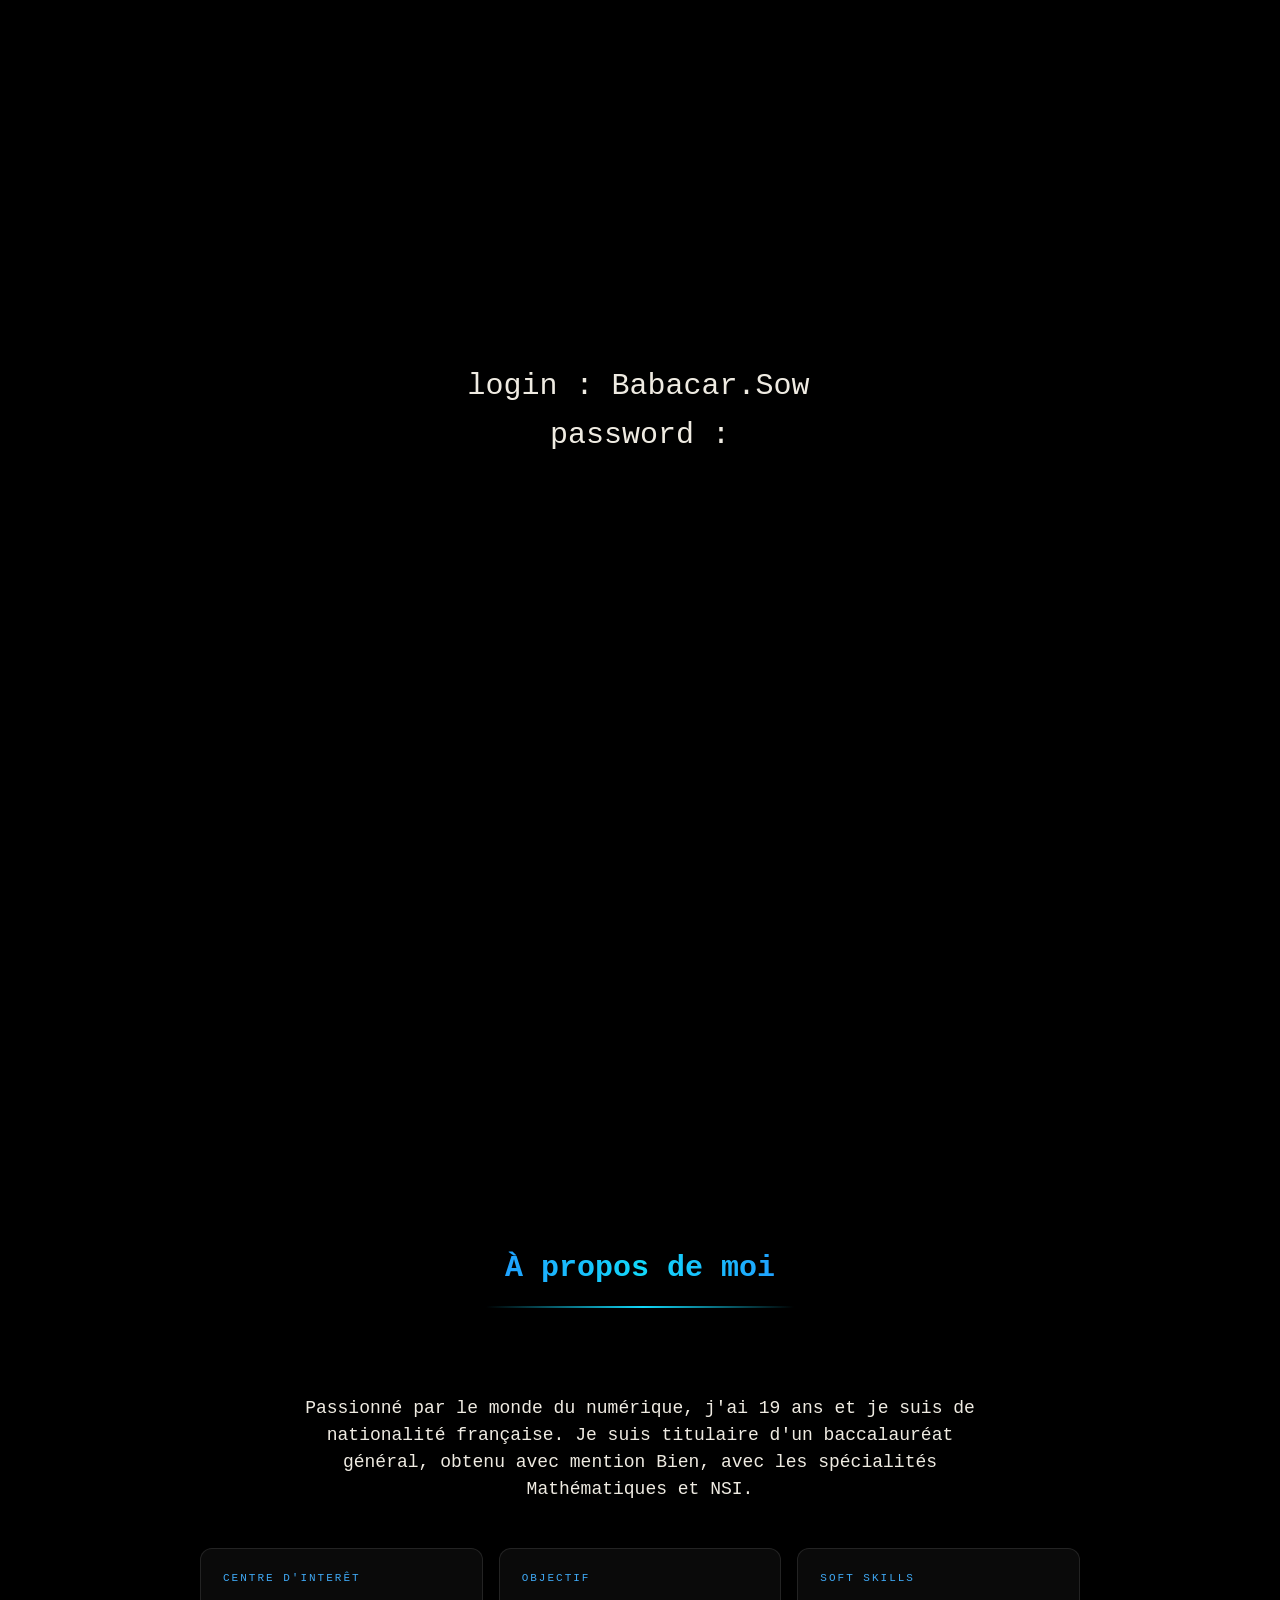
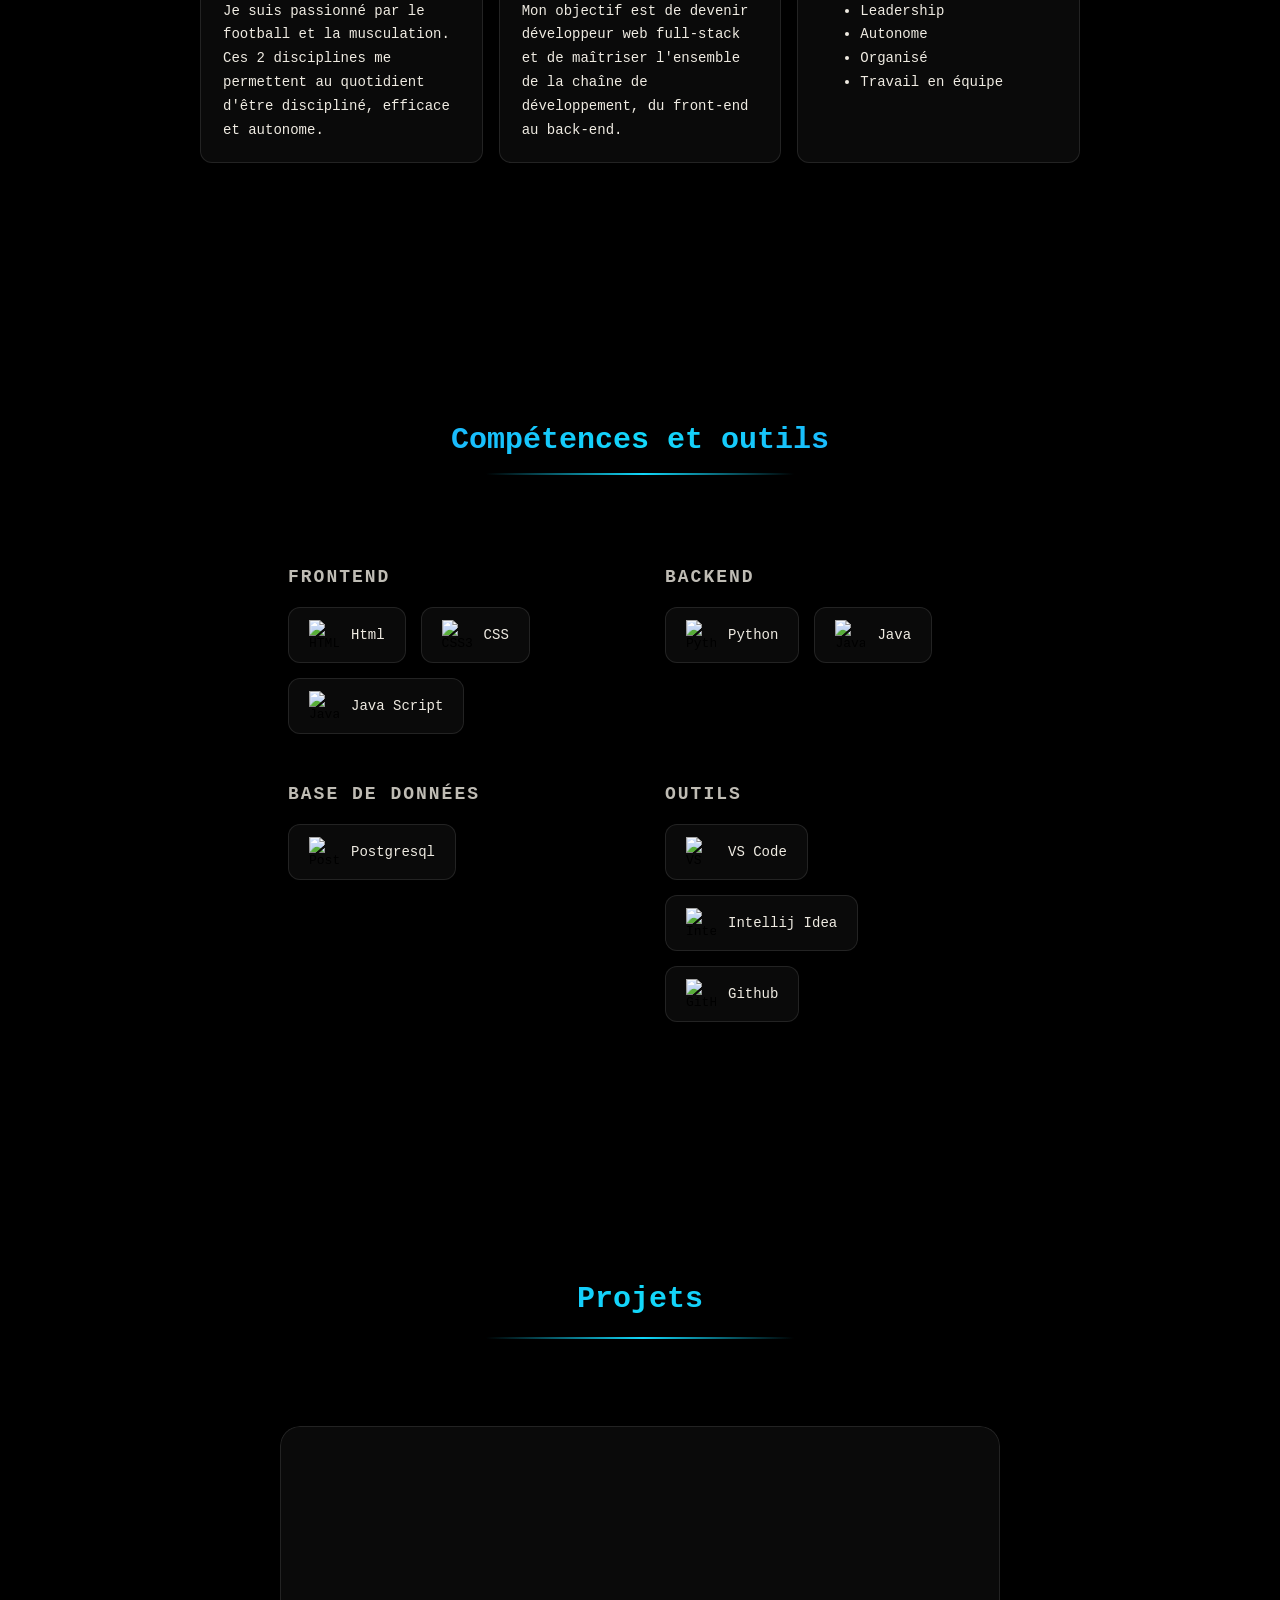
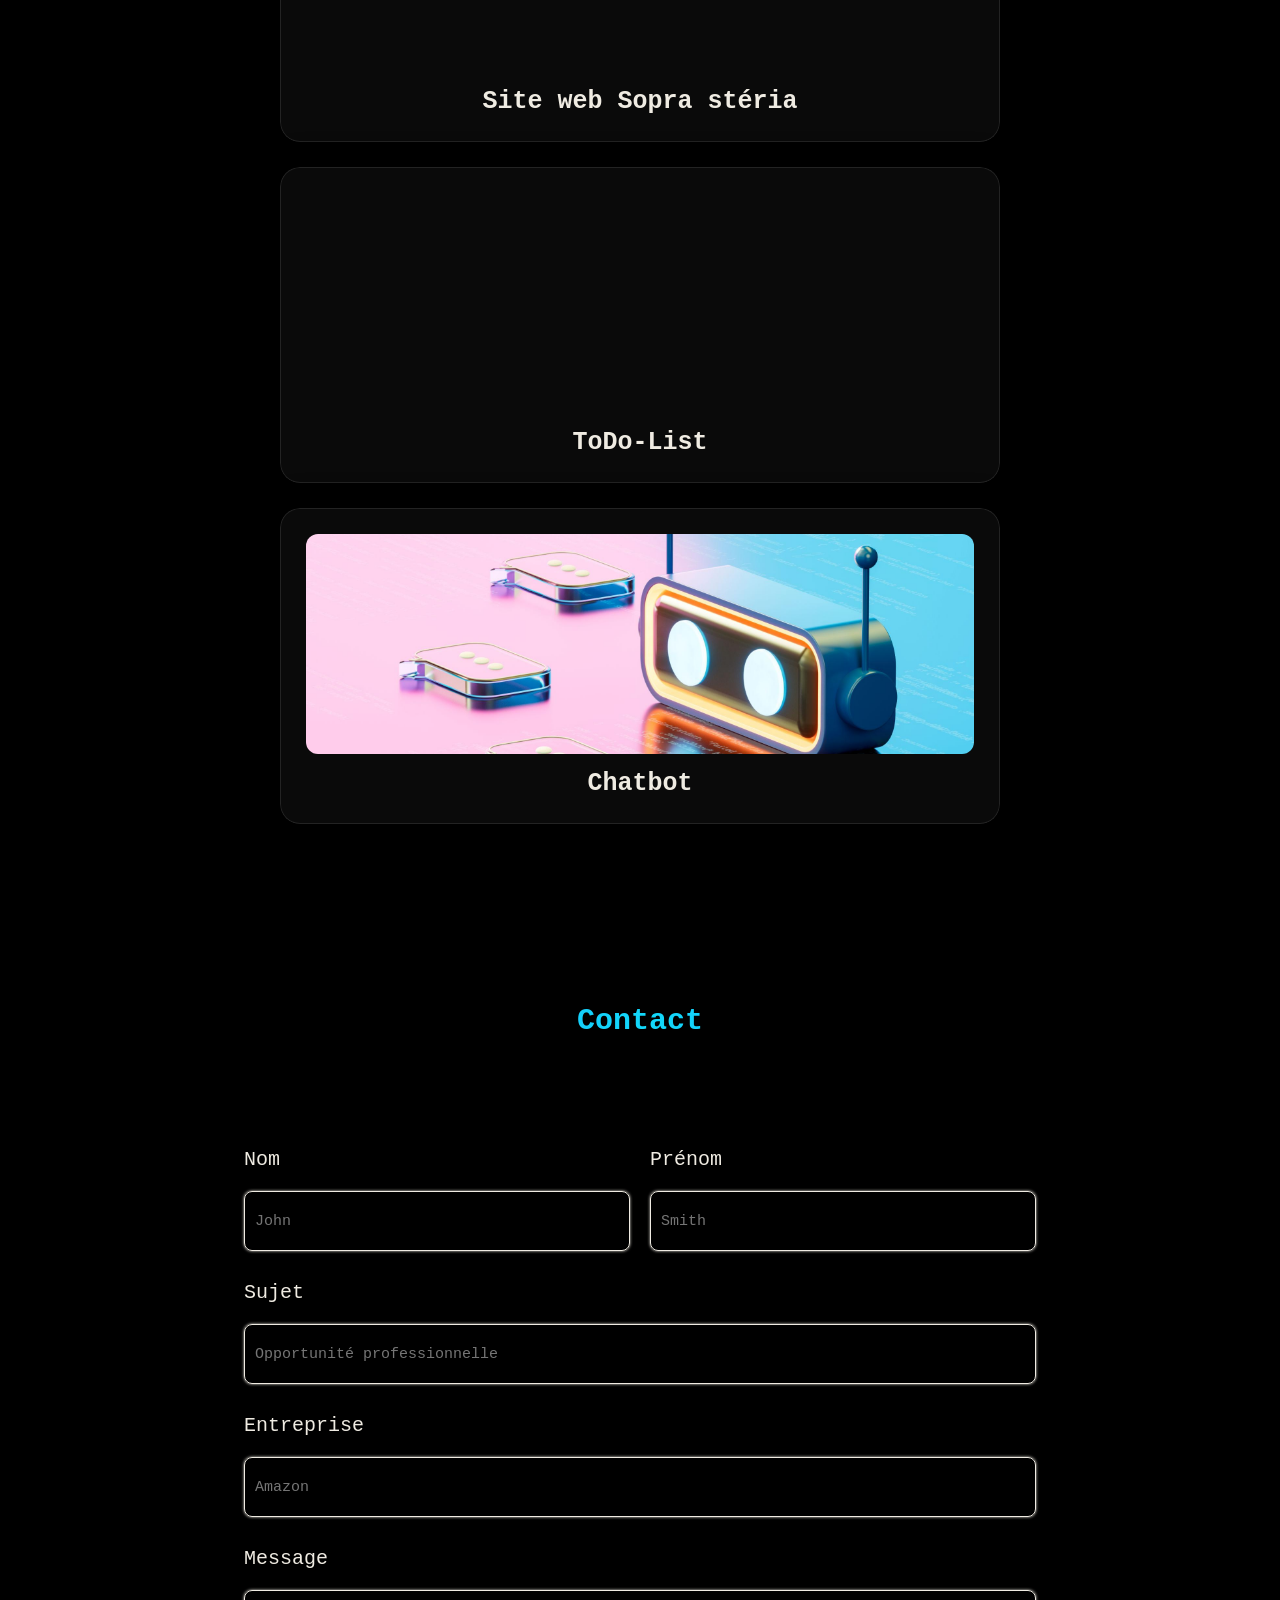
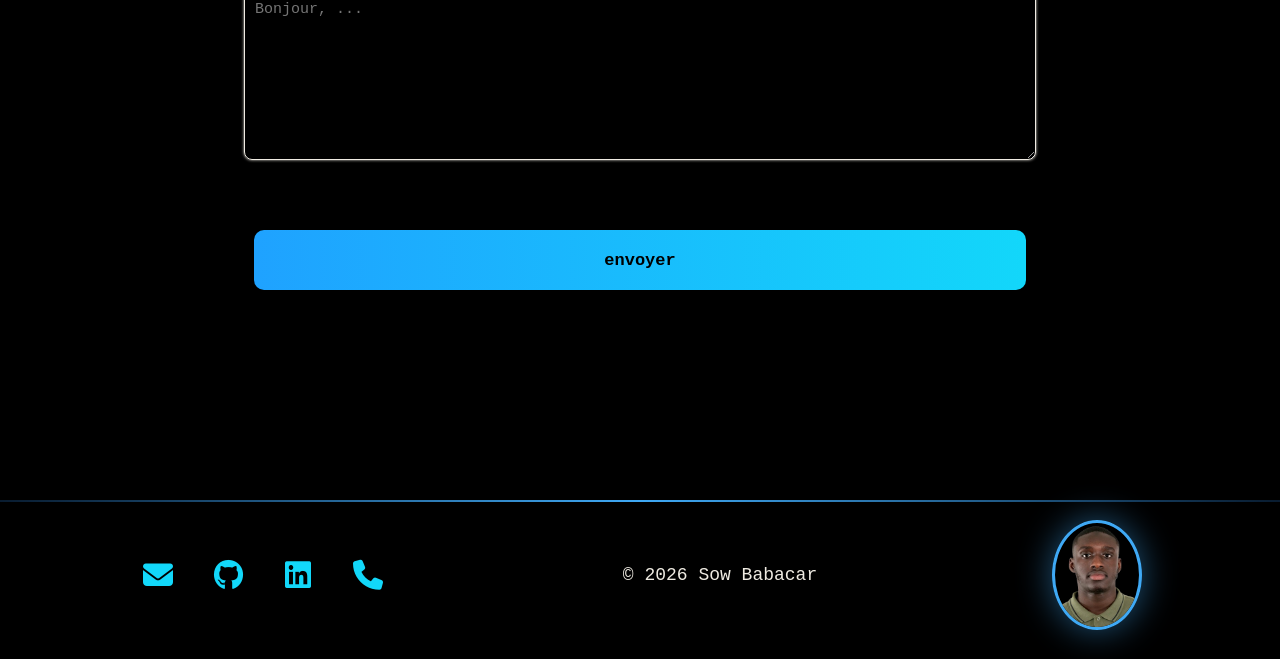
==== commit 45fb7420: "Ajout du linkedin dans le footer" ====
--- a/index.html
+++ b/index.html
@@ -12,6 +12,7 @@
       <link rel="stylesheet" href="codes/main/loader.css">
       <link rel="stylesheet" href="codes/footer/footer.css">
       <link rel="stylesheet" href="https://cdn.jsdelivr.net/gh/devicons/devicon@latest/devicon.min.css">
+      <link rel="icon" href="/img/favicon_io/favicon.ico">
 </head>
 
 <body>
@@ -295,7 +296,7 @@
             <div class="reseaux" id="reseaux-footer">
                   <a href="mailto:sowbabacar.pro@gmail.com"><i class="fa-solid fa-envelope"></i></a>
                   <a href="https://github.com/babacar22138" target="_blank"><i class="fa-brands fa-github"></i></a>
-                  <a href="#" target="_blank"><i class="fa-brands fa-linkedin"></i></a>
+                  <a href="https://www.linkedin.com/in/babacar-sow-344392430/" target="_blank"><i class="fa-brands fa-linkedin"></i></a>
                   <a href="tel:+33640655781"><i class="fa-solid fa-phone"></i></a>
             </div>
             <p>© 2026 Sow Babacar</p>
--- a/codes/header/header.css
+++ b/codes/header/header.css
@@ -70,7 +70,7 @@
     }
     header {
         transform: translateY(-120vh);
-        transition: 0.4s;
+        transition: 0.7s;
     }
 
     .visible {
@@ -112,7 +112,7 @@
     /* ------------------- bouton fermeture + span --------------------- */
 
     .btn-span span{
-        font-size: 40px;
+        font-size: 25px;
     }
 
     .btn-span{
--- a/codes/main/main-codes/main.css
+++ b/codes/main/main-codes/main.css
@@ -57,6 +57,7 @@
 
 .count-particles {
     border-radius: 0 0 3px 3px;
+    display: none;
 }
 
 /* ---------------------------------------------------------- */
@@ -444,6 +445,11 @@
         font-weight: bold;
         width: 100%;
     }
+
+    #photo-profil {
+        height: 215px;
+        position: unset;
+    }
 }
 
 @media screen and (max-width: 768px) {
@@ -499,7 +505,7 @@
 
 @media screen and (max-width: 480px) {
     .acceuil {
-        margin-top: 30vh;
+        margin-top: 35vh;
     }
 
     .presentation h2 {
@@ -788,7 +794,7 @@
 
 form {
     color: var(--text-color);
-    width: 70%;
+    width: 90%;
     margin: 0 auto;
 }
 
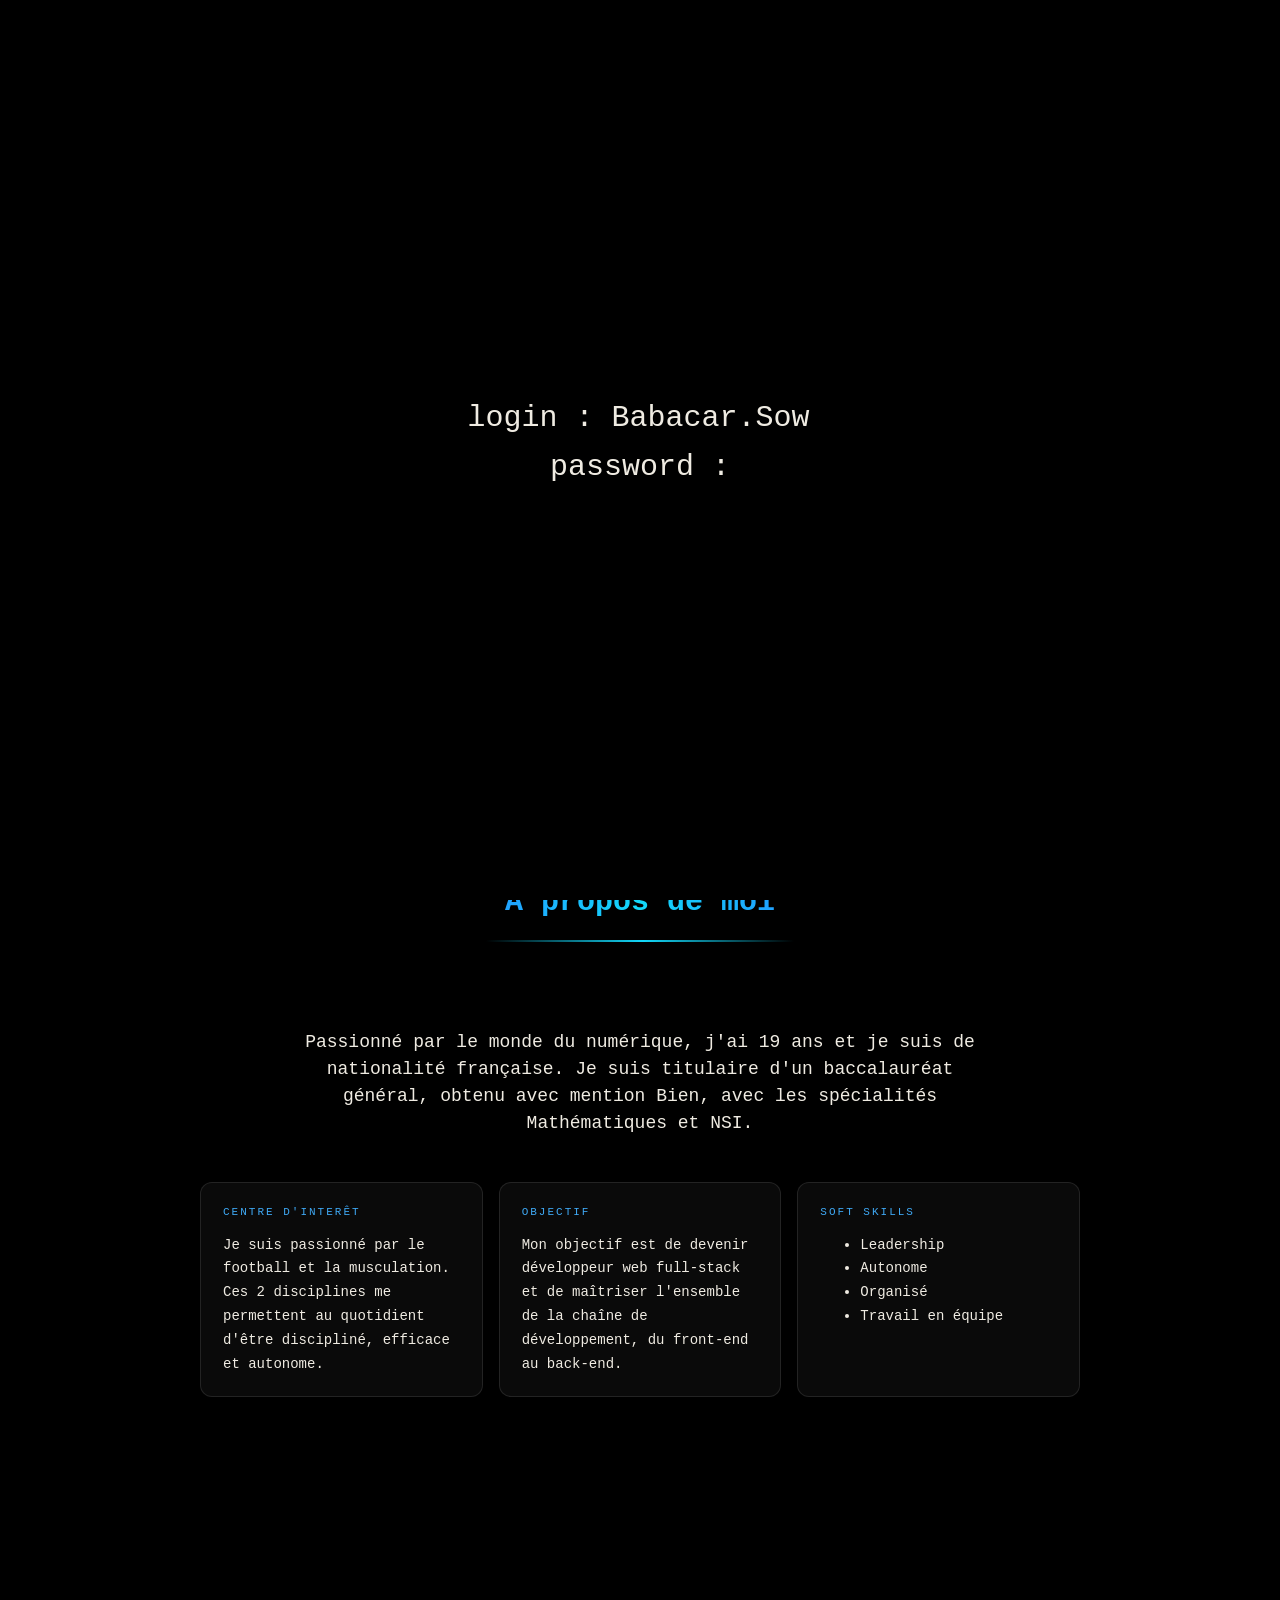
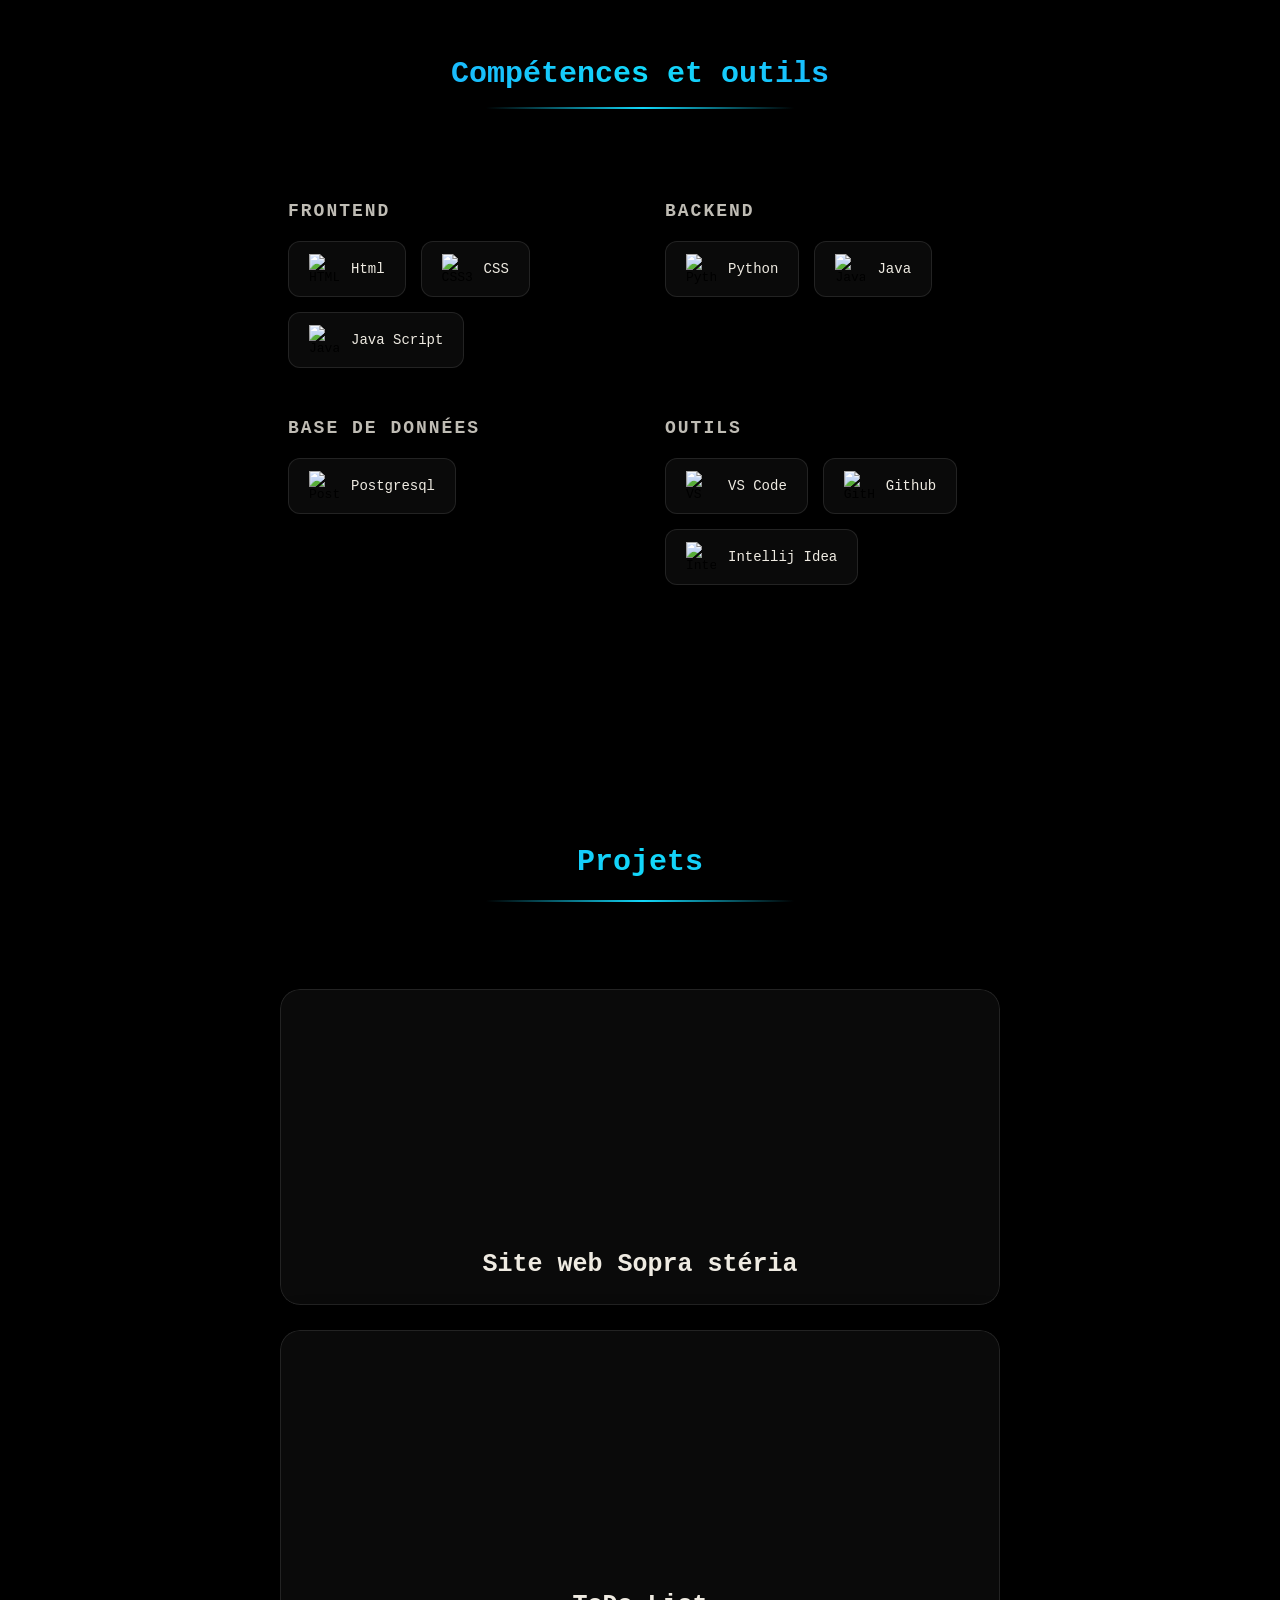
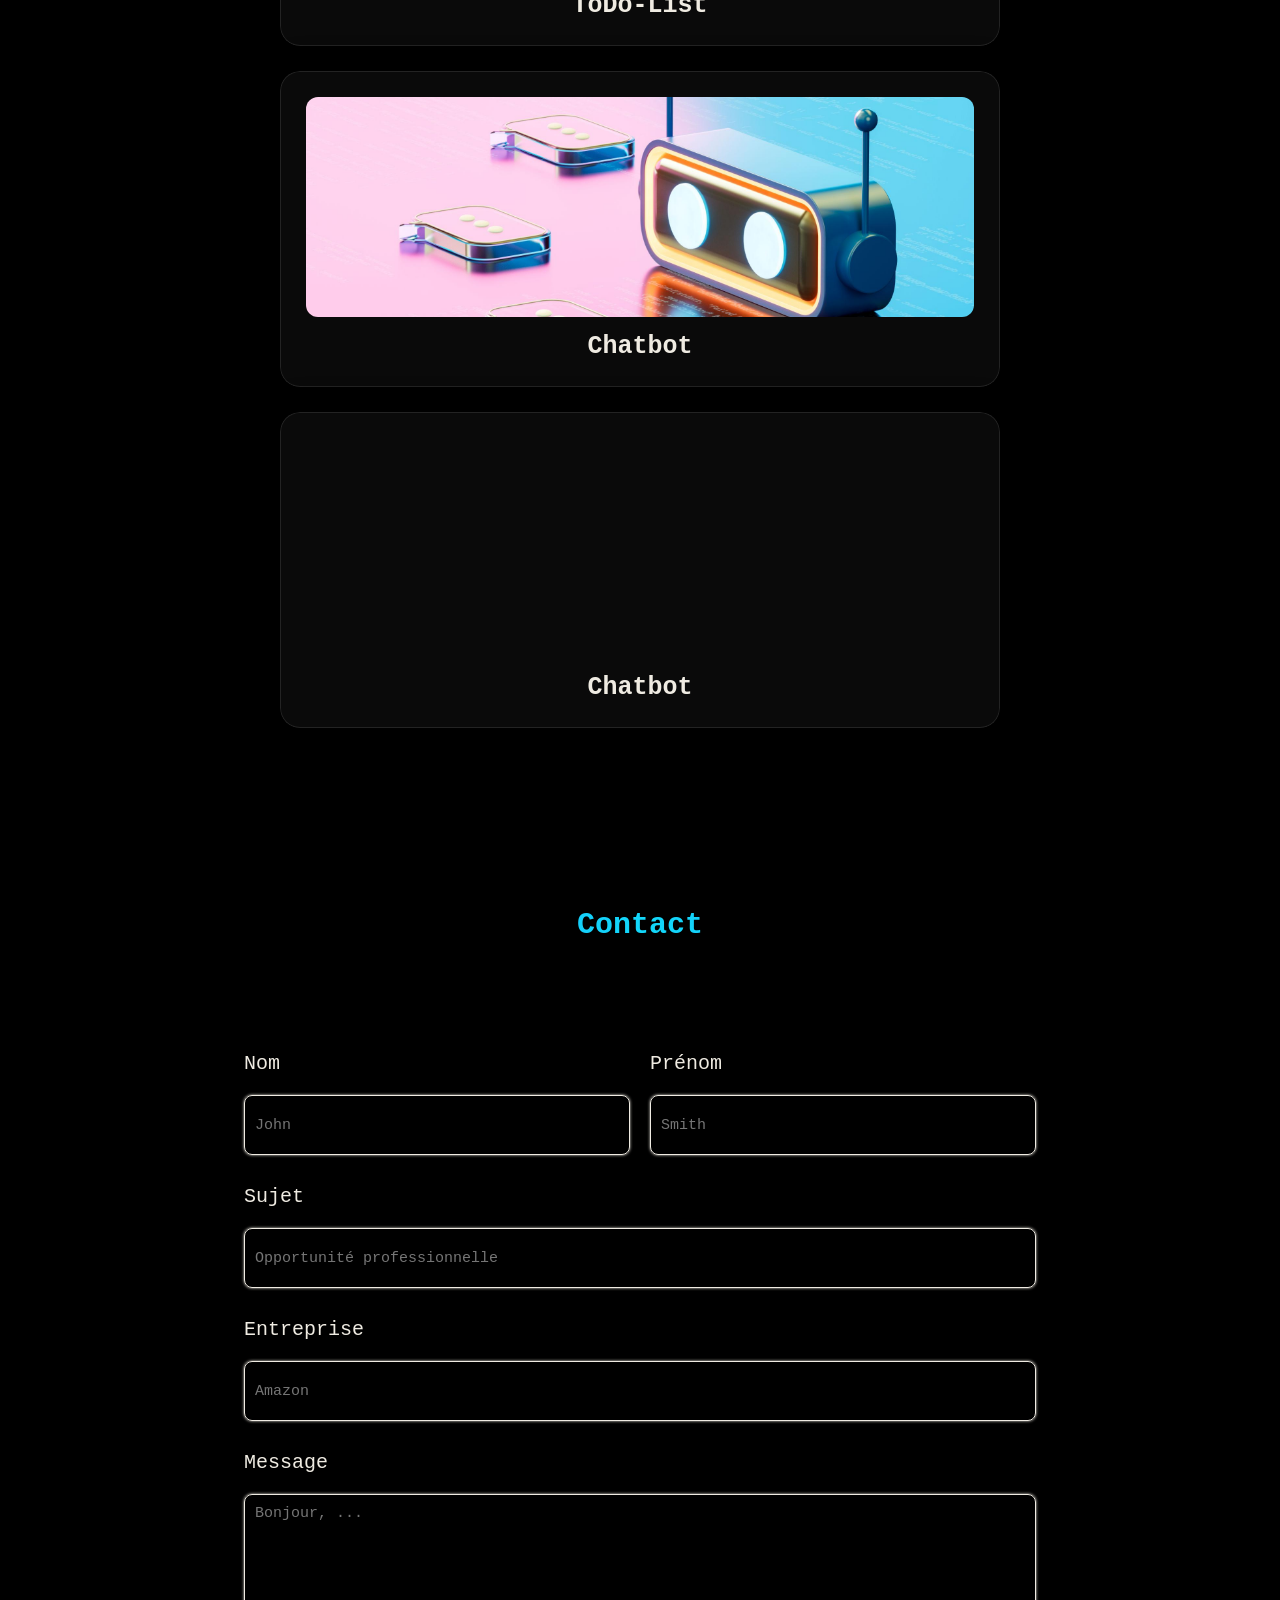
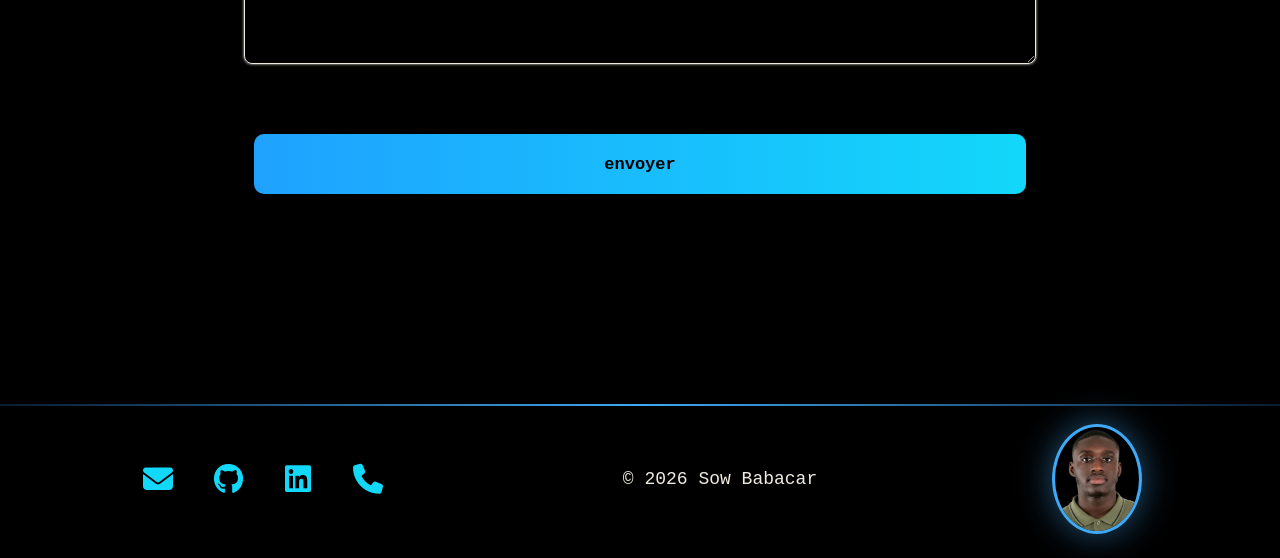
==== commit d371b824: "feat : ajout du projet greenphone et modification du loader." ====
--- a/index.html
+++ b/index.html
@@ -19,7 +19,7 @@
       <div id="loader">
             <p id="identifiant">login : </p>
             <p id="mdp">password : </p>
-            <p id="welcome"></p>
+            <!-- <p id="welcome"></p> -->
       </div>
 
       <div id="main-content" style="opacity: 0; transition: opacity 1s ease;">
@@ -152,12 +152,12 @@
                                           <p>VS Code</p>
                                     </div>
                                     <div class="icons">
+                                          <img src="https://cdn.jsdelivr.net/gh/devicons/devicon@latest/icons/github/github-original.svg" alt="GitHub">
+                                          <p>Github</p>
+                                    </div>
+                                    <div class="icons">
                                           <img src="https://cdn.jsdelivr.net/gh/devicons/devicon@latest/icons/intellij/intellij-original.svg" alt="IntelliJ IDEA">
                                           <p>Intellij Idea</p>
-                                    </div>
-                                    <div class="icons">
-                                          <img src="https://cdn.jsdelivr.net/gh/devicons/devicon@latest/icons/github/github-original.svg" alt="GitHub">
-                                          <p>Github</p>
                                     </div>
                               </div>
                         </div>
@@ -183,11 +183,11 @@
                                           <img src="https://cdn.jsdelivr.net/gh/devicons/devicon@latest/icons/javascript/javascript-original.svg" alt="JavaScript" title="JavaScript">
                                     </div>
                                     <div class="btn-projets">
-                                          <a href="./codes/main/projets/soprastéria/soprastéria.html" target="_blank" class="btn-details">
+                                          <a href="./codes/main/projets/soprastéria/soprastéria.html" class="btn-details">
                                                 <i class="fa-solid fa-list-ul"></i>
                                                 détails
                                           </a>
-                                          <a href="https://babacar22138.github.io/Sopra-Steria/" target="_blank" class="btn-voir btn-grad">
+                                          <a href="https://sopra-steria.vercel.app/" class="btn-voir btn-grad">
                                                 <i class="fa-solid fa-magnifying-glass"></i>
                                                 voir
                                           </a>
@@ -209,11 +209,11 @@
                                           <img src="https://cdn.jsdelivr.net/gh/devicons/devicon@latest/icons/javascript/javascript-original.svg" alt="JavaScript" title="JavaScript">
                                     </div>
                                     <div class="btn-projets">
-                                          <a href="/codes/main/projets/ToDoList/todolist.html" target="_blank" class="btn-details">
+                                          <a href="/codes/main/projets/ToDoList/todolist.html" class="btn-details">
                                                 <i class="fa-solid fa-list-ul"></i>
                                                 détails
                                           </a>
-                                          <a href="https://babacar22138.github.io/ToDo-List/" target="_blank" class="btn-voir btn-grad">
+                                          <a href="https://babacar22138.github.io/ToDo-List/" class="btn-voir btn-grad">
                                                 <i class="fa-solid fa-magnifying-glass"></i>
                                                 voir
                                           </a>
@@ -236,7 +236,7 @@
                                           <img src="https://cdn.jsdelivr.net/gh/devicons/devicon@latest/icons/github/github-original.svg" alt="Github" title="Github">
                                     </div>
                                     <div class="btn-projets">
-                                          <a href="./codes/main/projets/chatbot/chatbot.html" target="_blank" class="btn-details">
+                                          <a href="./codes/main/projets/chatbot/chatbot.html" class="btn-details">
                                                 <i class="fa-solid fa-list-ul"></i>
                                                 détails
                                           </a>
@@ -244,6 +244,33 @@
                                                 <i class="fa-solid fa-magnifying-glass"></i>
                                                 voir
                                           </a> -->
+                                    </div>
+                              </div>
+                        </div>
+
+                        <div class="projet greenphone">
+                              <div class="partie-haut">
+                                    <video autoplay muted loop playsinline>
+                                          <source src="./codes/main/projets/greenphone/greenphone.mp4" type="video/mp4">
+                                    </video>
+                                    <h3>Chatbot</h3>
+                              </div>
+                              <div class="partie-bas">
+                                    <div class="stack-icons">
+                                          <img src="https://cdn.jsdelivr.net/gh/devicons/devicon@latest/icons/html5/html5-original.svg" alt="HTML5" title="HTML">
+                                          <img src="https://cdn.jsdelivr.net/gh/devicons/devicon@latest/icons/css3/css3-original.svg" alt="CSS3" title="CSS">
+                                          <img src="https://cdn.jsdelivr.net/gh/devicons/devicon@latest/icons/javascript/javascript-original.svg" alt="JavaScript" title="JavaScript">
+                                          <img src="https://cdn.jsdelivr.net/gh/devicons/devicon@latest/icons/github/github-original.svg" alt="Github" title="Github">
+                                    </div>
+                                    <div class="btn-projets">
+                                          <a href="./codes/main/projets/greenphone/greenphone.html" class="btn-details">
+                                                <i class="fa-solid fa-list-ul"></i>
+                                                détails
+                                          </a>
+                                          <a href="https://greenphone.vercel.app/" class="btn-voir btn-grad">
+                                                <i class="fa-solid fa-magnifying-glass"></i>
+                                                voir
+                                          </a>
                                     </div>
                               </div>
                         </div>
--- a/codes/main/main-codes/main.css
+++ b/codes/main/main-codes/main.css
@@ -199,7 +199,6 @@
     flex-direction: row-reverse;
     align-items: center;
     justify-content: space-between;
-    flex-wrap: wrap-reverse;
     gap: 100px;
     position: relative;
     margin-top: 40vh;
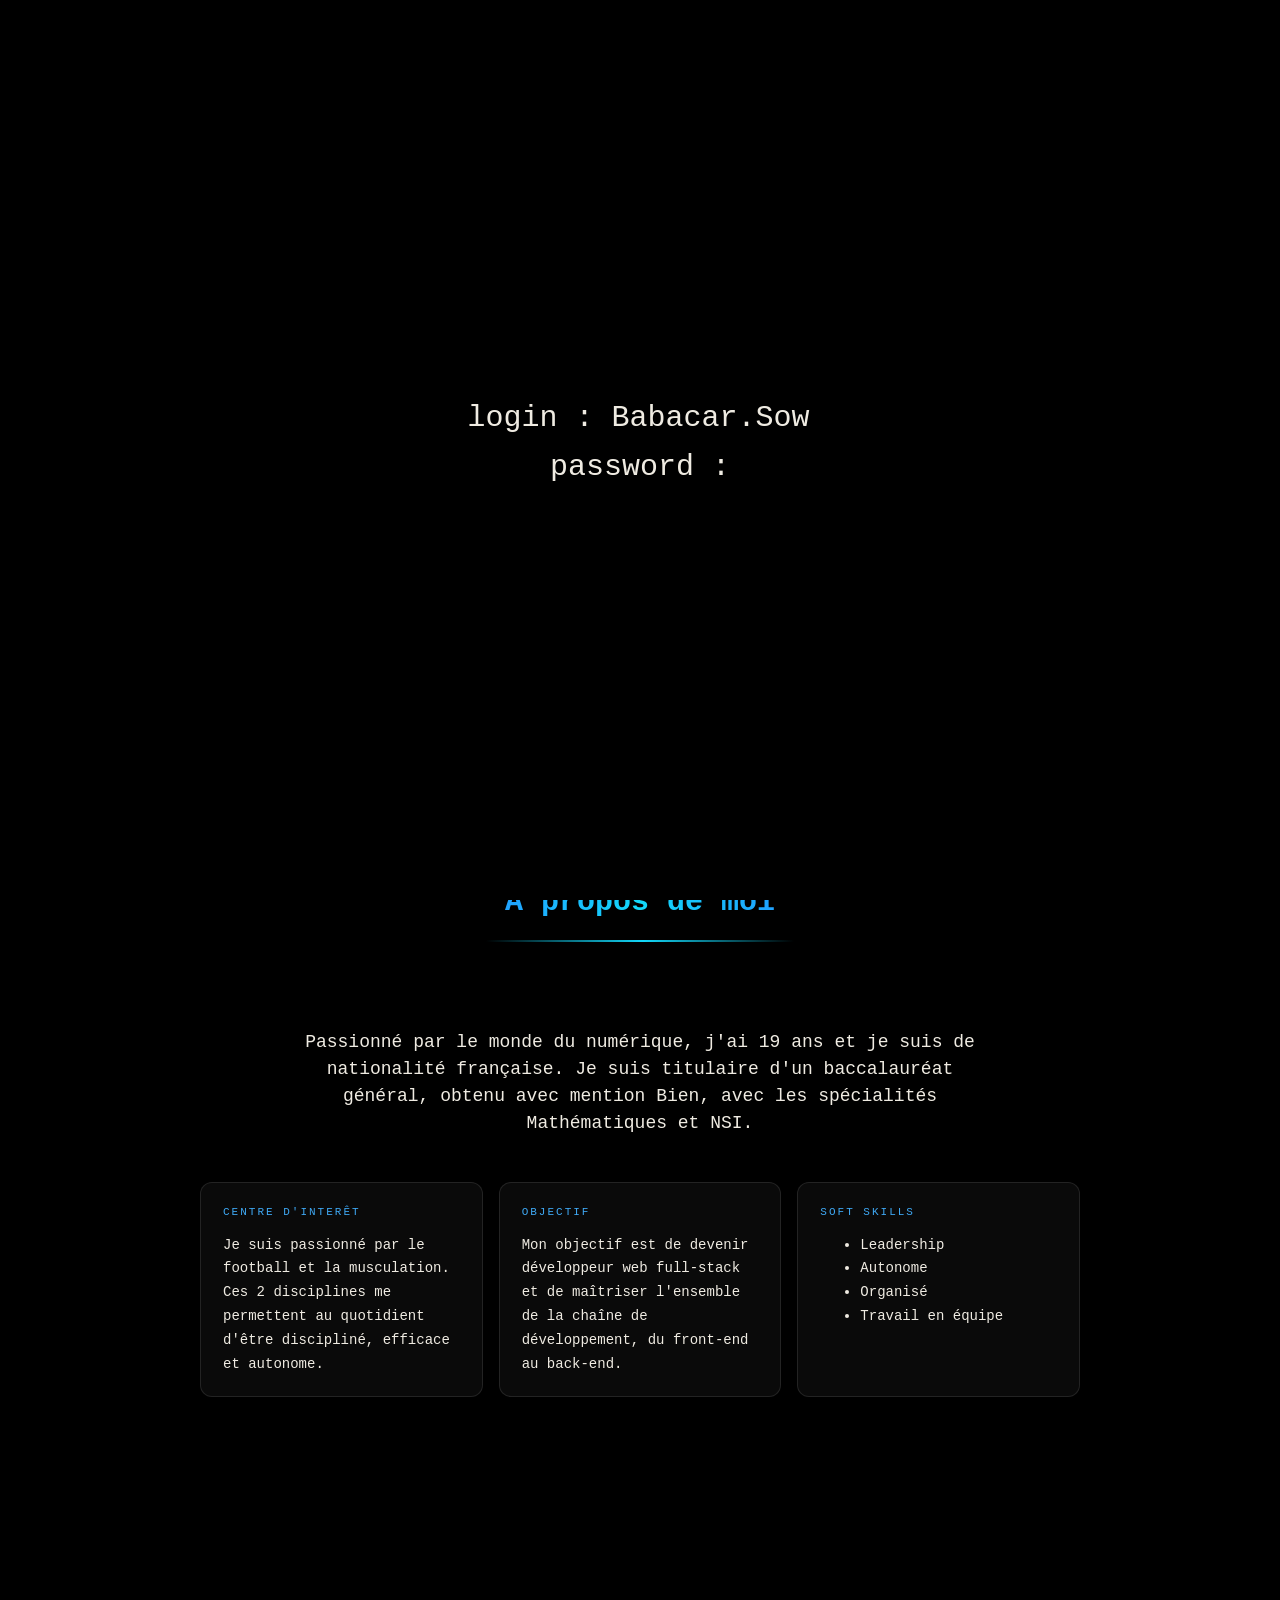
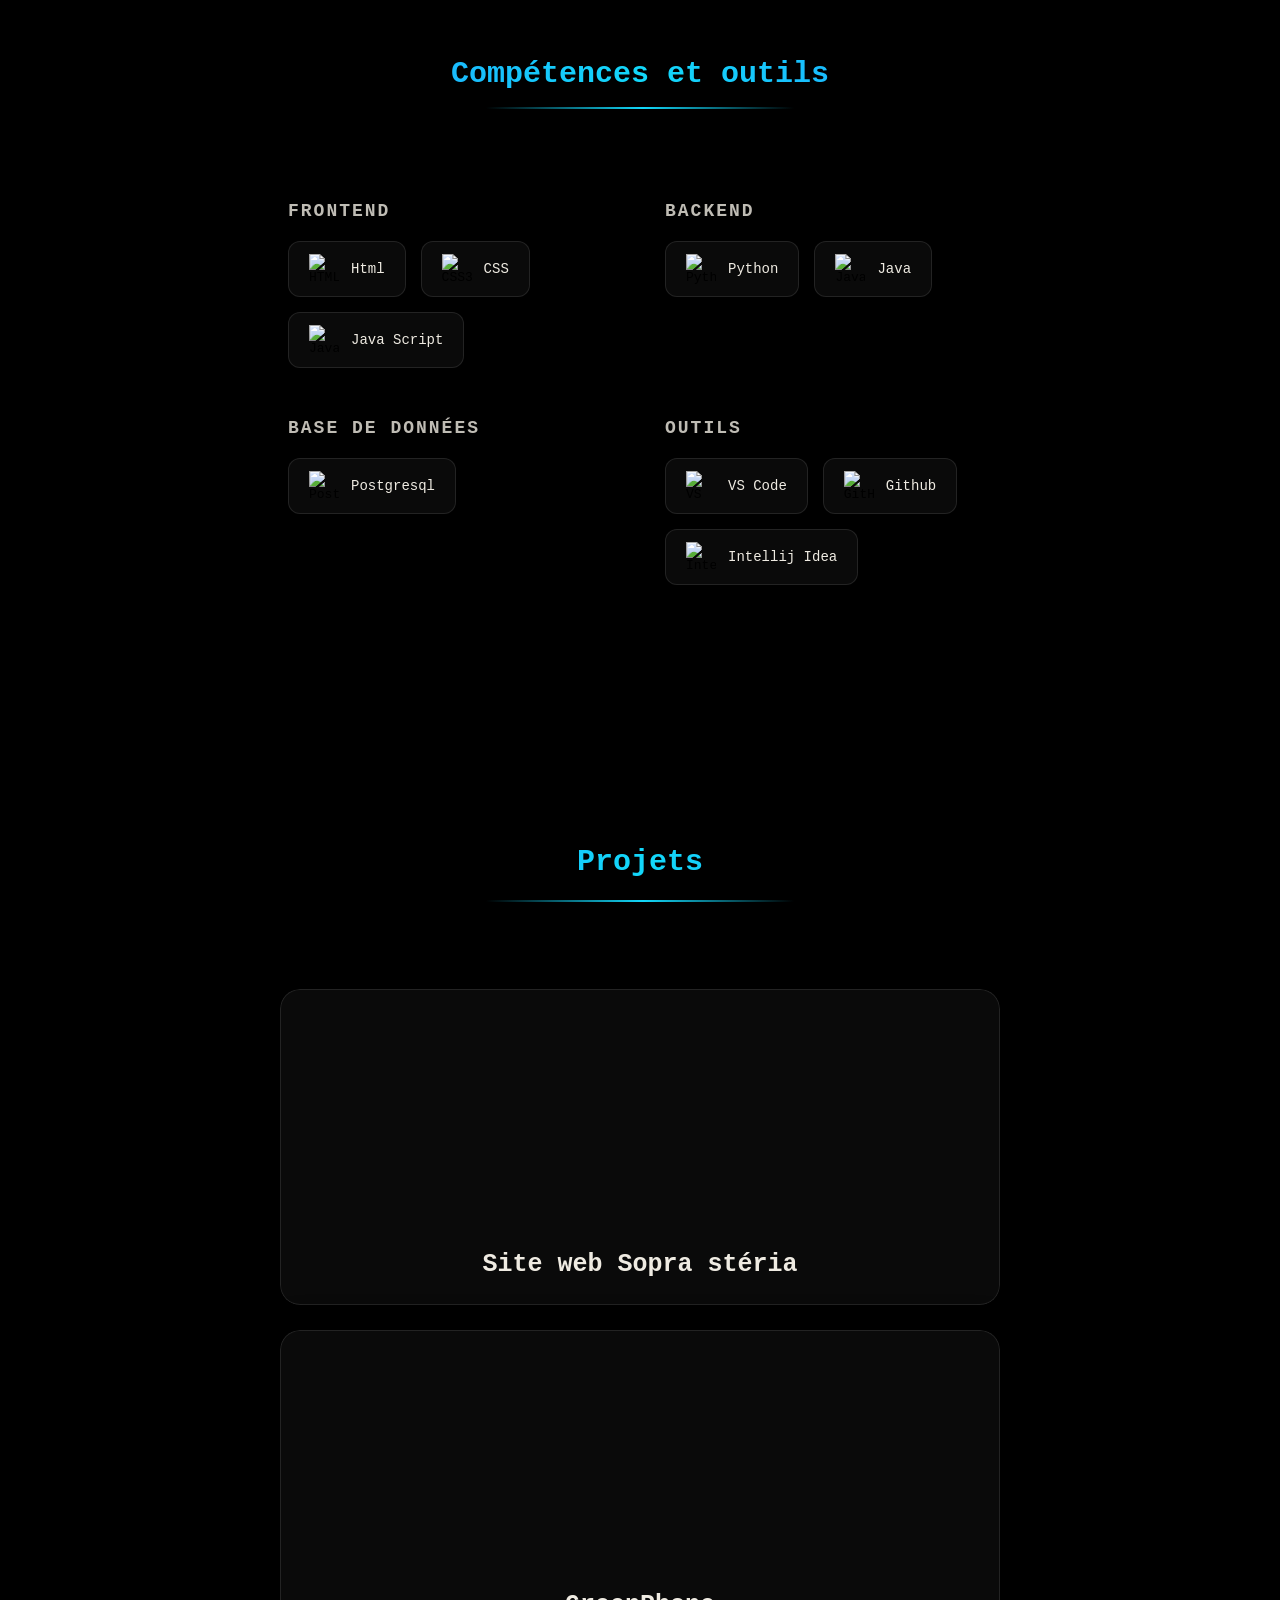
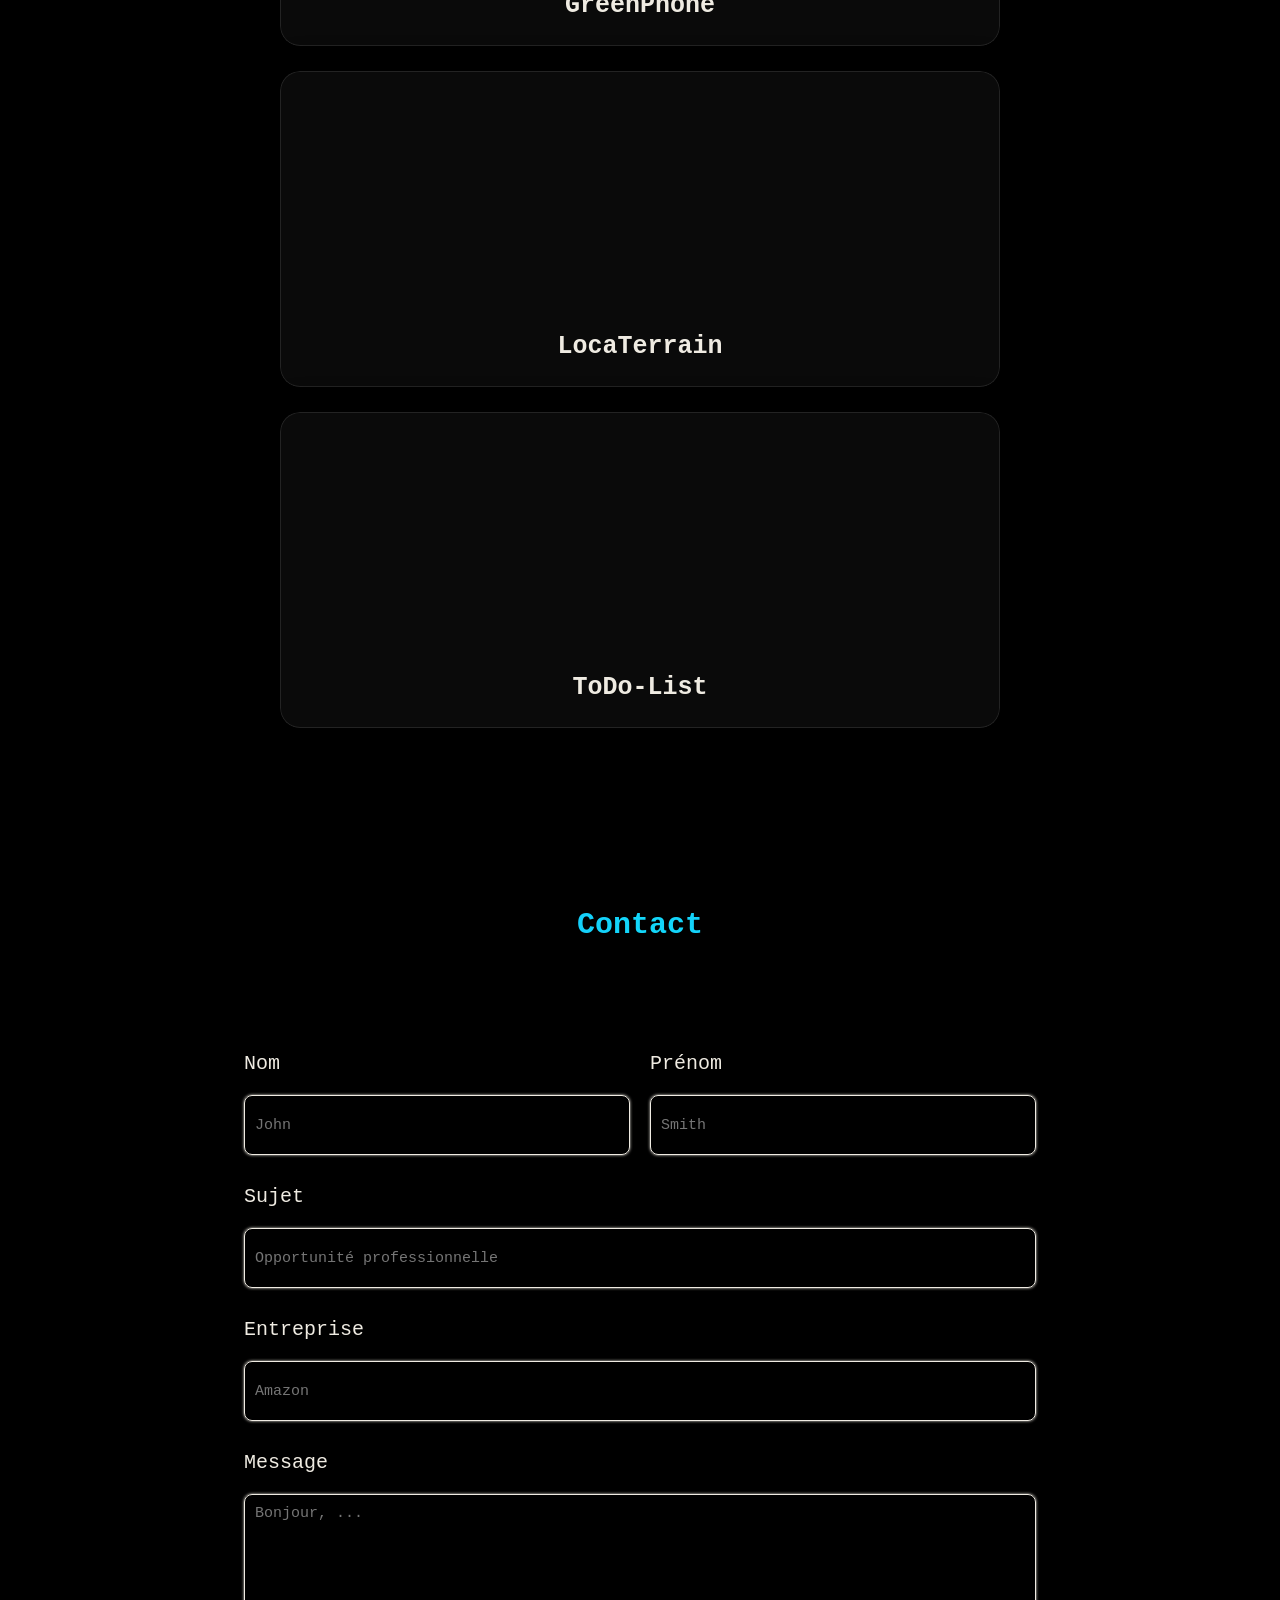
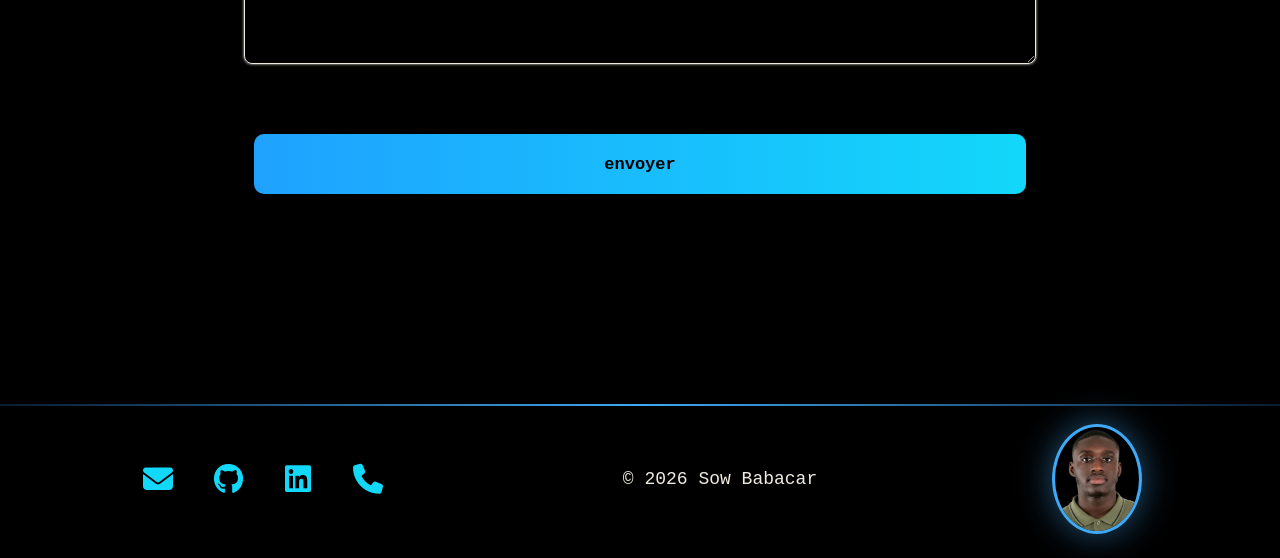
==== commit 95568b14: "feat : ajout du projet locaterrain." ====
--- a/index.html
+++ b/index.html
@@ -195,6 +195,61 @@
                               </div>
                         </div>
 
+                        <div class="projet greenphone">
+                              <div class="partie-haut">
+                                    <video autoplay muted loop playsinline>
+                                          <source src="./codes/main/projets/greenphone/greenphone.mp4" type="video/mp4">
+                                    </video>
+                                    <h3>GreenPhone</h3>
+                              </div>
+                              <div class="partie-bas">
+                                    <div class="stack-icons">
+                                          <img src="https://cdn.jsdelivr.net/gh/devicons/devicon@latest/icons/html5/html5-original.svg" alt="HTML5" title="HTML">
+                                          <img src="https://cdn.jsdelivr.net/gh/devicons/devicon@latest/icons/css3/css3-original.svg" alt="CSS3" title="CSS">
+                                          <img src="https://cdn.jsdelivr.net/gh/devicons/devicon@latest/icons/javascript/javascript-original.svg" alt="JavaScript" title="JavaScript">
+                                          <img src="https://cdn.jsdelivr.net/gh/devicons/devicon@latest/icons/github/github-original.svg" alt="Github" title="Github">
+                                          <img src="https://cdn.jsdelivr.net/gh/devicons/devicon@latest/icons/figma/figma-original.svg" alt="Github" title="Github">
+
+                                    </div>
+                                    <div class="btn-projets">
+                                          <a href="./codes/main/projets/greenphone/greenphone.html" class="btn-details">
+                                                <i class="fa-solid fa-list-ul"></i>
+                                                détails
+                                          </a>
+                                          <a href="https://greenphone.vercel.app/" class="btn-voir btn-grad">
+                                                <i class="fa-solid fa-magnifying-glass"></i>
+                                                voir
+                                          </a>
+                                    </div>
+                              </div>
+                        </div>
+                        
+                        <div class="projet locaterrain">
+                              <div class="partie-haut">
+                                    <video autoplay muted loop playsinline>
+                                          <source src="./codes/main/projets/locaTerrain/locaterrain.mp4" type="video/mp4">
+                                    </video>
+                                    <h3>LocaTerrain</h3>
+                              </div>
+                              <div class="partie-bas">
+                                    <div class="stack-icons">
+                                          <img src="https://cdn.jsdelivr.net/gh/devicons/devicon@latest/icons/java/java-original.svg" alt="Java" title="Java">
+                                          <img src="https://cdn.jsdelivr.net/gh/devicons/devicon@latest/icons/intellij/intellij-original.svg" alt="Intellij" title="IntelliJ Idea">
+                                          <img src="https://cdn.jsdelivr.net/gh/devicons/devicon@latest/icons/gitlab/gitlab-original.svg" alt="Gitlab" title="Gitlab">
+                                    </div>
+                                    <div class="btn-projets">
+                                          <a href="codes/main/projets/locaTerrain/locaterrain.html" class="btn-details">
+                                                <i class="fa-solid fa-list-ul"></i>
+                                                détails
+                                          </a>
+                                          <!-- <a href="" target="_blank" class="btn-voir btn-grad">
+                                                <i class="fa-solid fa-magnifying-glass"></i>
+                                                voir
+                                          </a> -->
+                                    </div>
+                              </div>
+                        </div>
+
                         <div class="projet ToDOList">
                               <div class="partie-haut">
                                     <video autoplay muted loop playsinline>
@@ -213,68 +268,13 @@
                                                 <i class="fa-solid fa-list-ul"></i>
                                                 détails
                                           </a>
-                                          <a href="https://babacar22138.github.io/ToDo-List/" class="btn-voir btn-grad">
+                                          <a href="https://todo-list-liard-eight-66.vercel.app/" class="btn-voir btn-grad">
                                                 <i class="fa-solid fa-magnifying-glass"></i>
                                                 voir
                                           </a>
                                     </div>
                               </div>
                         </div>
-
-                        <div class="projet chatbot">
-                              <div class="partie-haut">
-                                    <!-- <video autoplay muted loop playsinline>
-                                          <source src="./codes/main/projets/ToDoList/video-todolist.mp4" type="video/mp4">
-                                    </video> -->
-                                    <img src="./codes/main/projets/chatbot/bot.jpg" alt="bot" id="bot">
-                                    <h3>Chatbot</h3>
-                              </div>
-                              <div class="partie-bas">
-                                    <div class="stack-icons">
-                                          <img src="https://cdn.jsdelivr.net/gh/devicons/devicon@latest/icons/java/java-original.svg" alt="Java" title="Java">
-                                          <img src="https://cdn.jsdelivr.net/gh/devicons/devicon@latest/icons/intellij/intellij-original.svg" alt="Intellij" title="IntelliJ Idea">
-                                          <img src="https://cdn.jsdelivr.net/gh/devicons/devicon@latest/icons/github/github-original.svg" alt="Github" title="Github">
-                                    </div>
-                                    <div class="btn-projets">
-                                          <a href="./codes/main/projets/chatbot/chatbot.html" class="btn-details">
-                                                <i class="fa-solid fa-list-ul"></i>
-                                                détails
-                                          </a>
-                                          <!-- <a href="" target="_blank" class="btn-voir btn-grad">
-                                                <i class="fa-solid fa-magnifying-glass"></i>
-                                                voir
-                                          </a> -->
-                                    </div>
-                              </div>
-                        </div>
-
-                        <div class="projet greenphone">
-                              <div class="partie-haut">
-                                    <video autoplay muted loop playsinline>
-                                          <source src="./codes/main/projets/greenphone/greenphone.mp4" type="video/mp4">
-                                    </video>
-                                    <h3>Chatbot</h3>
-                              </div>
-                              <div class="partie-bas">
-                                    <div class="stack-icons">
-                                          <img src="https://cdn.jsdelivr.net/gh/devicons/devicon@latest/icons/html5/html5-original.svg" alt="HTML5" title="HTML">
-                                          <img src="https://cdn.jsdelivr.net/gh/devicons/devicon@latest/icons/css3/css3-original.svg" alt="CSS3" title="CSS">
-                                          <img src="https://cdn.jsdelivr.net/gh/devicons/devicon@latest/icons/javascript/javascript-original.svg" alt="JavaScript" title="JavaScript">
-                                          <img src="https://cdn.jsdelivr.net/gh/devicons/devicon@latest/icons/github/github-original.svg" alt="Github" title="Github">
-                                    </div>
-                                    <div class="btn-projets">
-                                          <a href="./codes/main/projets/greenphone/greenphone.html" class="btn-details">
-                                                <i class="fa-solid fa-list-ul"></i>
-                                                détails
-                                          </a>
-                                          <a href="https://greenphone.vercel.app/" class="btn-voir btn-grad">
-                                                <i class="fa-solid fa-magnifying-glass"></i>
-                                                voir
-                                          </a>
-                                    </div>
-                              </div>
-                        </div>
-
                   </div>
             </section>
 
